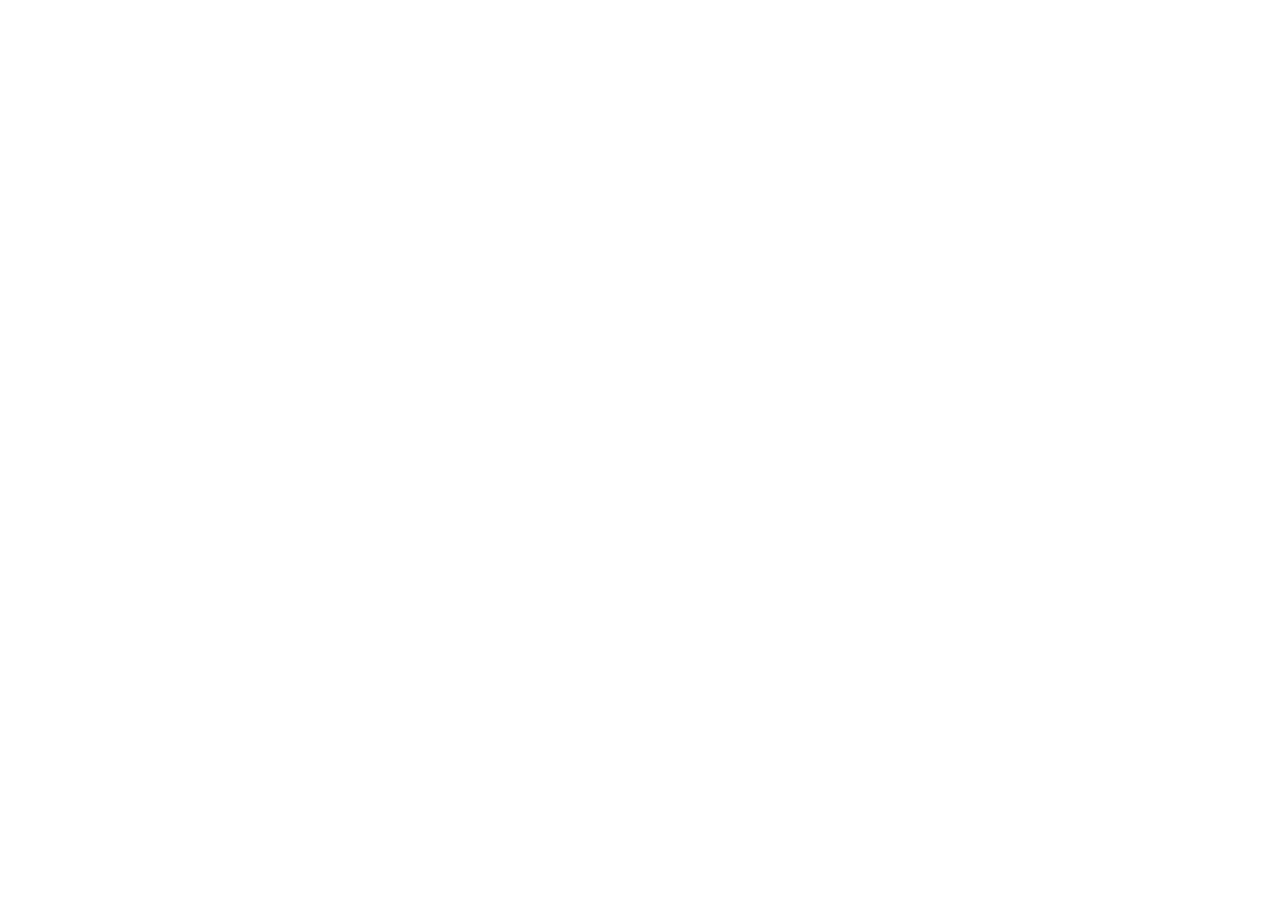
==== src/public/index.html @ 86836675 "Manutenção para o vercel" ====
<!DOCTYPE html>
<html lang="pt-br">
<head>
    <meta charset="UTF-8">
    <meta name="viewport" content="width=device-width, initial-scale=1.0">
    <title>Timothy Berners-Lee</title>
    <link rel="stylesheet" href="public/styles/style.css">
</head>
<body>
    
    <script src="public/scripts/main.js"></script>
</body>
</html>
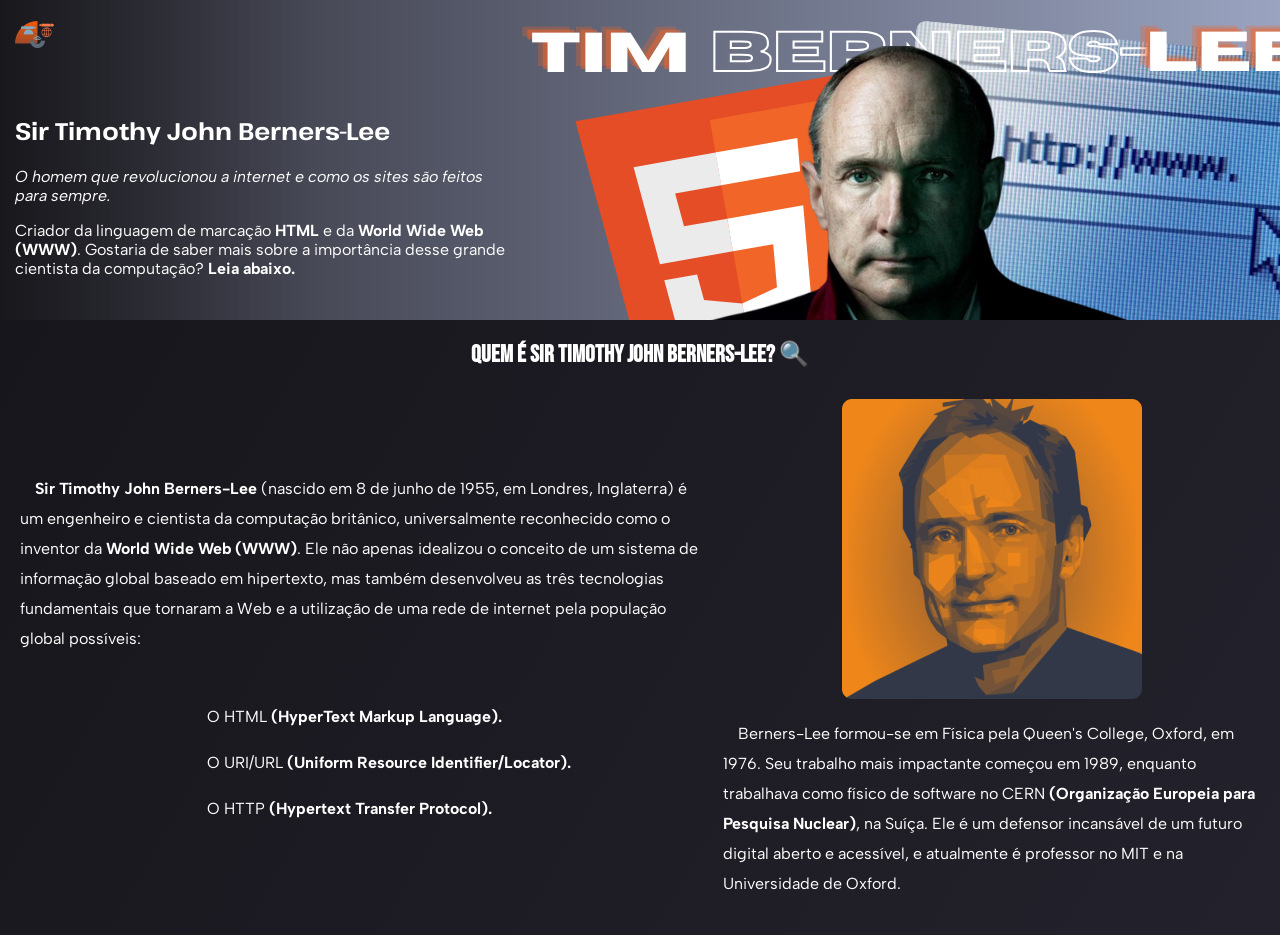
==== commit f8d1363a: "Atualização e estrutura pronta" ====
--- a/src/public/index.html
+++ b/src/public/index.html
@@ -1,13 +1,93 @@
 <!DOCTYPE html>
 <html lang="pt-br">
+
 <head>
     <meta charset="UTF-8">
     <meta name="viewport" content="width=device-width, initial-scale=1.0">
     <title>Timothy Berners-Lee</title>
-    <link rel="stylesheet" href="public/styles/style.css">
+    <link rel="stylesheet" href="./styles/reset.css">
+    <link rel="stylesheet" href="./styles/style.css">
+
+    <link rel="preconnect" href="https://fonts.googleapis.com">
+    <link rel="preconnect" href="https://fonts.gstatic.com" crossorigin>
+    <link
+        href="https://fonts.googleapis.com/css2?family=Albert+Sans:ital,wght@0,100..900;1,100..900&family=Bebas+Neue&family=Pathway+Extreme:ital,opsz,wght@0,8..144,100..900;1,8..144,100..900&display=swap"
+        rel="stylesheet">
 </head>
+
 <body>
-    
-    <script src="public/scripts/main.js"></script>
+    <header>
+        <div id="contain_logo">
+            <picture>
+                <abbr title="BiografandoNet"><img src="images/icons/logo_biografia.png"
+                        alt="logo_biografandoNet"></abbr>
+            </picture>
+        </div>
+        <aside>
+            <h1>Sir Timothy John Berners-Lee</h1>
+            <p>
+                <em>O homem que revolucionou a internet e como os sites são feitos para sempre.</em>
+            </p>
+            <p>
+                Criador da linguagem de marcação <strong>HTML</strong> e da <strong>World Wide Web (WWW)</strong>.
+                Gostaria de saber mais sobre a importância desse grande cientista da computação? <strong>Leia
+                    abaixo.</strong>
+            </p>
+        </aside>
+    </header>
+    <main>
+        <aside id="info_tim">
+            <h1>Quem é sir timothy john berners-lee? 🔍</h1>
+            <div>
+                <div>
+                    <p>
+                        <strong>Sir Timothy John Berners-Lee</strong> (nascido em 8 de junho de 1955, em Londres, Inglaterra) é um engenheiro e
+                        cientista da computação britânico, universalmente reconhecido como o inventor da <strong>World Wide Web (WWW)</strong>.
+                        Ele não apenas idealizou o conceito de um sistema de informação global baseado em hipertexto, mas também
+                        desenvolveu as três tecnologias fundamentais que tornaram a Web e a utilização de uma rede de internet
+                        pela população global possíveis:
+                    </p>
+                    <ul>
+                        <li><p>O HTML <strong>(HyperText Markup Language).</strong></p></li>
+                        <li><p>O URI/URL <strong>(Uniform Resource Identifier/Locator).</strong></p></li>
+                        <li><p>O HTTP <strong>(Hypertext Transfer Protocol).</strong></p></li>
+                    </ul>
+                </div>
+                <div>
+                    <picture>
+                        <abbr title="Foto de Timothy"><img src="./images/conteudo/imageTimothy.png" alt="Tim_Image"></abbr>
+                    </picture>
+                    <p>Berners-Lee formou-se em Física pela Queen's College, Oxford, em 1976. Seu trabalho mais impactante começou em 1989, enquanto trabalhava como físico de software no CERN <strong>(Organização Europeia para Pesquisa Nuclear)</strong>, na Suíça. Ele é um defensor incansável de um futuro digital aberto e acessível, e atualmente é professor no MIT e na Universidade de Oxford.</p>
+                </div>
+            </div>
+        </aside>
+
+        <aside>
+
+        </aside>
+        <aside>
+
+        </aside>
+        <aside>
+
+        </aside>
+        <aside>
+
+        </aside>
+        <aside>
+
+        </aside>
+        <aside>
+
+        </aside>
+        <aside>
+
+        </aside>
+    </main>
+    <footer>
+
+    </footer>
+    <script type="module" src="./scripts/main.js"></script>
 </body>
+
 </html>
--- a/src/public/styles/style.css
+++ b/src/public/styles/style.css
@@ -0,0 +1,99 @@
+@charset "UTF-8";
+
+:root{
+    --cor1:#17161C;
+    --cor2:#23222C;
+    --cor3:#715A5A;
+    --cor4:#D3DAD9;
+}
+
+body{
+    margin: 0px;
+    background-color: #C6D1E2;
+}
+
+p{
+    font-family: 'Albert Sans';
+}
+
+main aside h1{
+    font-family: 'Bebas neue';
+}
+
+header{
+    background-image: url("/src/public/images/background/Timothy_site_banner.png");
+    background-repeat: no-repeat;
+    background-size: cover;
+    background-clip: content-box;
+    background-color: rgb(30, 31, 34);
+    height:320px;
+    width:100%;
+    box-shadow: 5px 5px 18px rgba(0, 0, 0, 0.199);
+}
+
+div#contain_logo{
+    display: flex;
+    align-items: center;
+    justify-content: start;
+}
+
+div#contain_logo picture img{
+    width:25%;
+}
+
+header aside{
+    padding:15px;
+}
+
+header aside h1{
+    color:white;
+    font-family:'Pathway Extreme';
+}
+
+header aside p{
+    color:white;
+    width:500px;
+}
+
+main{
+    margin: 0;
+}
+
+main aside#info_tim{
+    width:100%;
+    background-color: #2f303d;
+    background-image: linear-gradient(120deg, var(--cor1), var(--cor2));
+}
+
+main aside#info_tim div{
+    display:flex;
+    align-items: center;
+    justify-content: space-between;
+    flex-direction: row;
+    padding: 10px;
+}
+
+main aside#info_tim div div{
+    display:flex;
+    flex-direction: column;
+    padding: 10px;
+}
+
+main aside#info_tim h1{
+    margin:0;
+    color:white;
+    text-align: center;
+    padding:10px;
+    padding-top: 20px;
+}
+
+main aside#info_tim p{
+    color:white;
+    line-height: 30px;
+    text-indent:15px;
+}
+
+main aside#info_tim div div ul{
+    list-style: none;
+    text-align: start;
+}
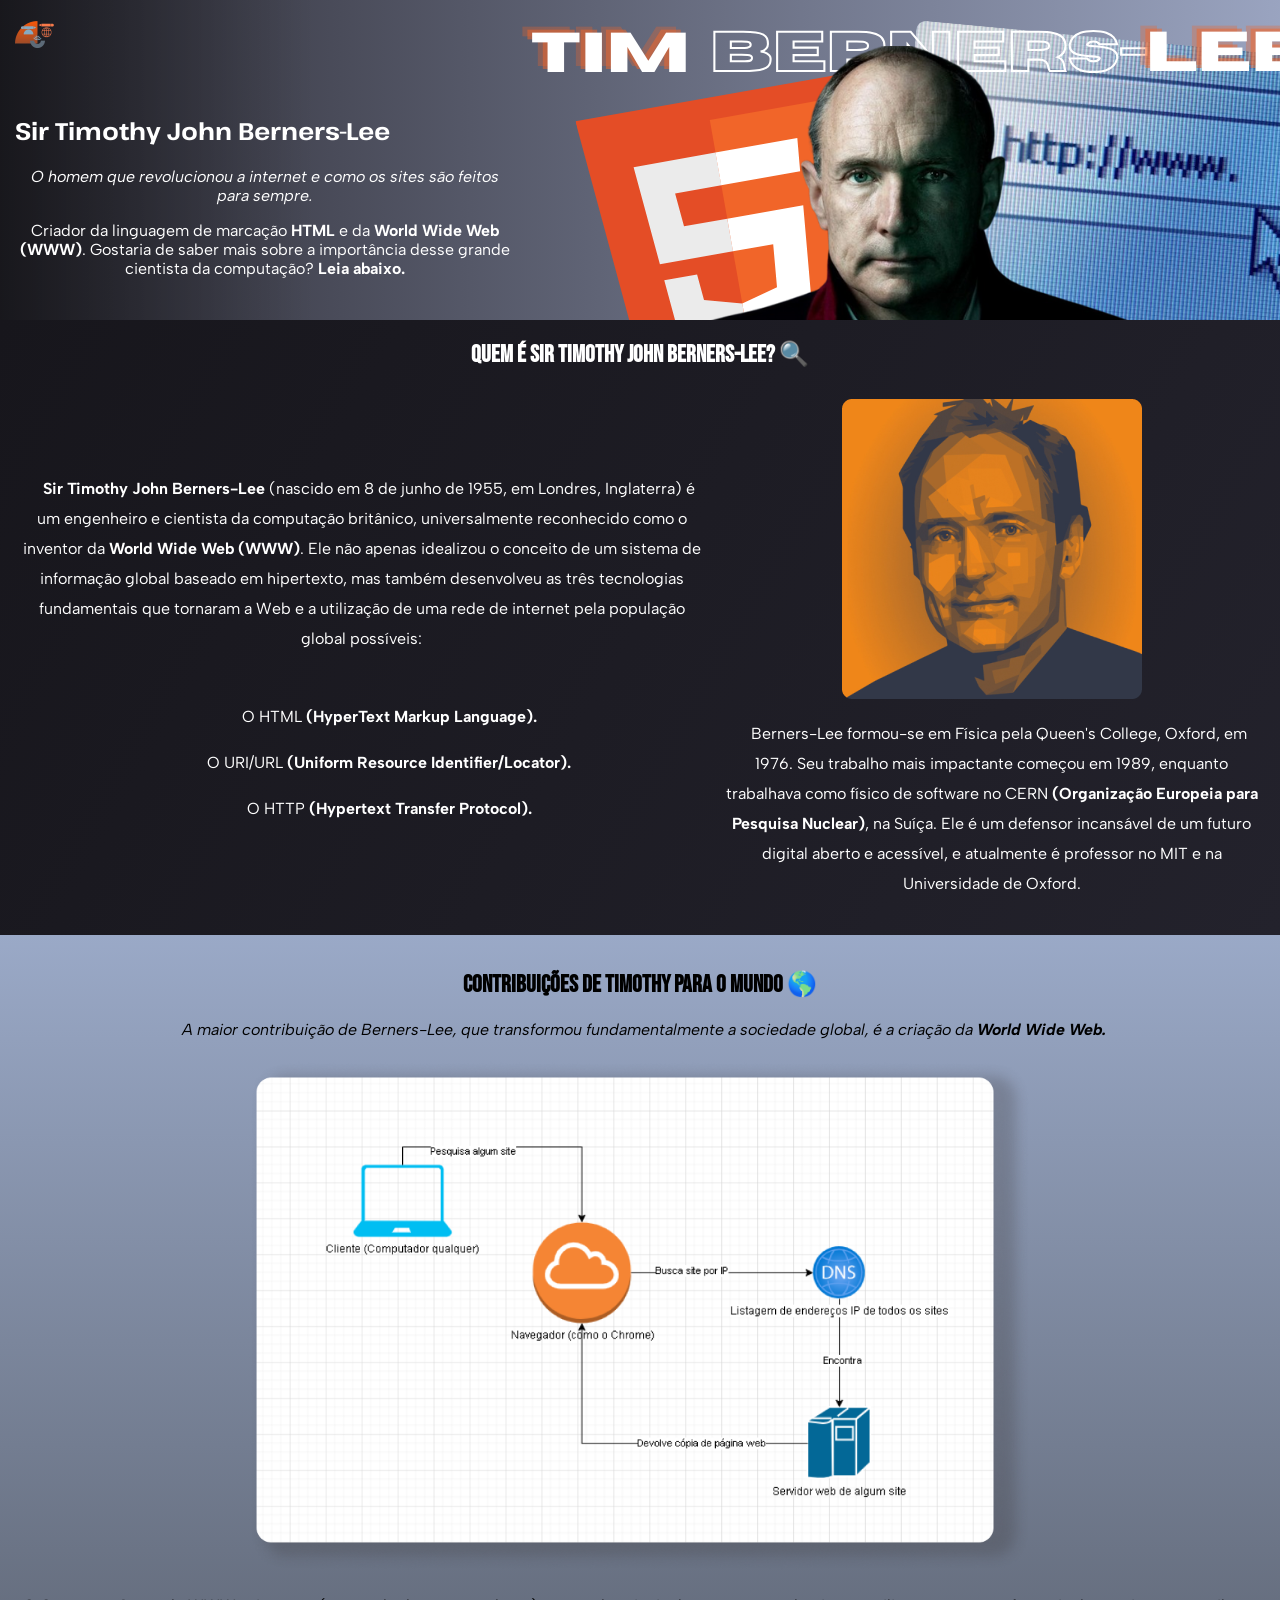
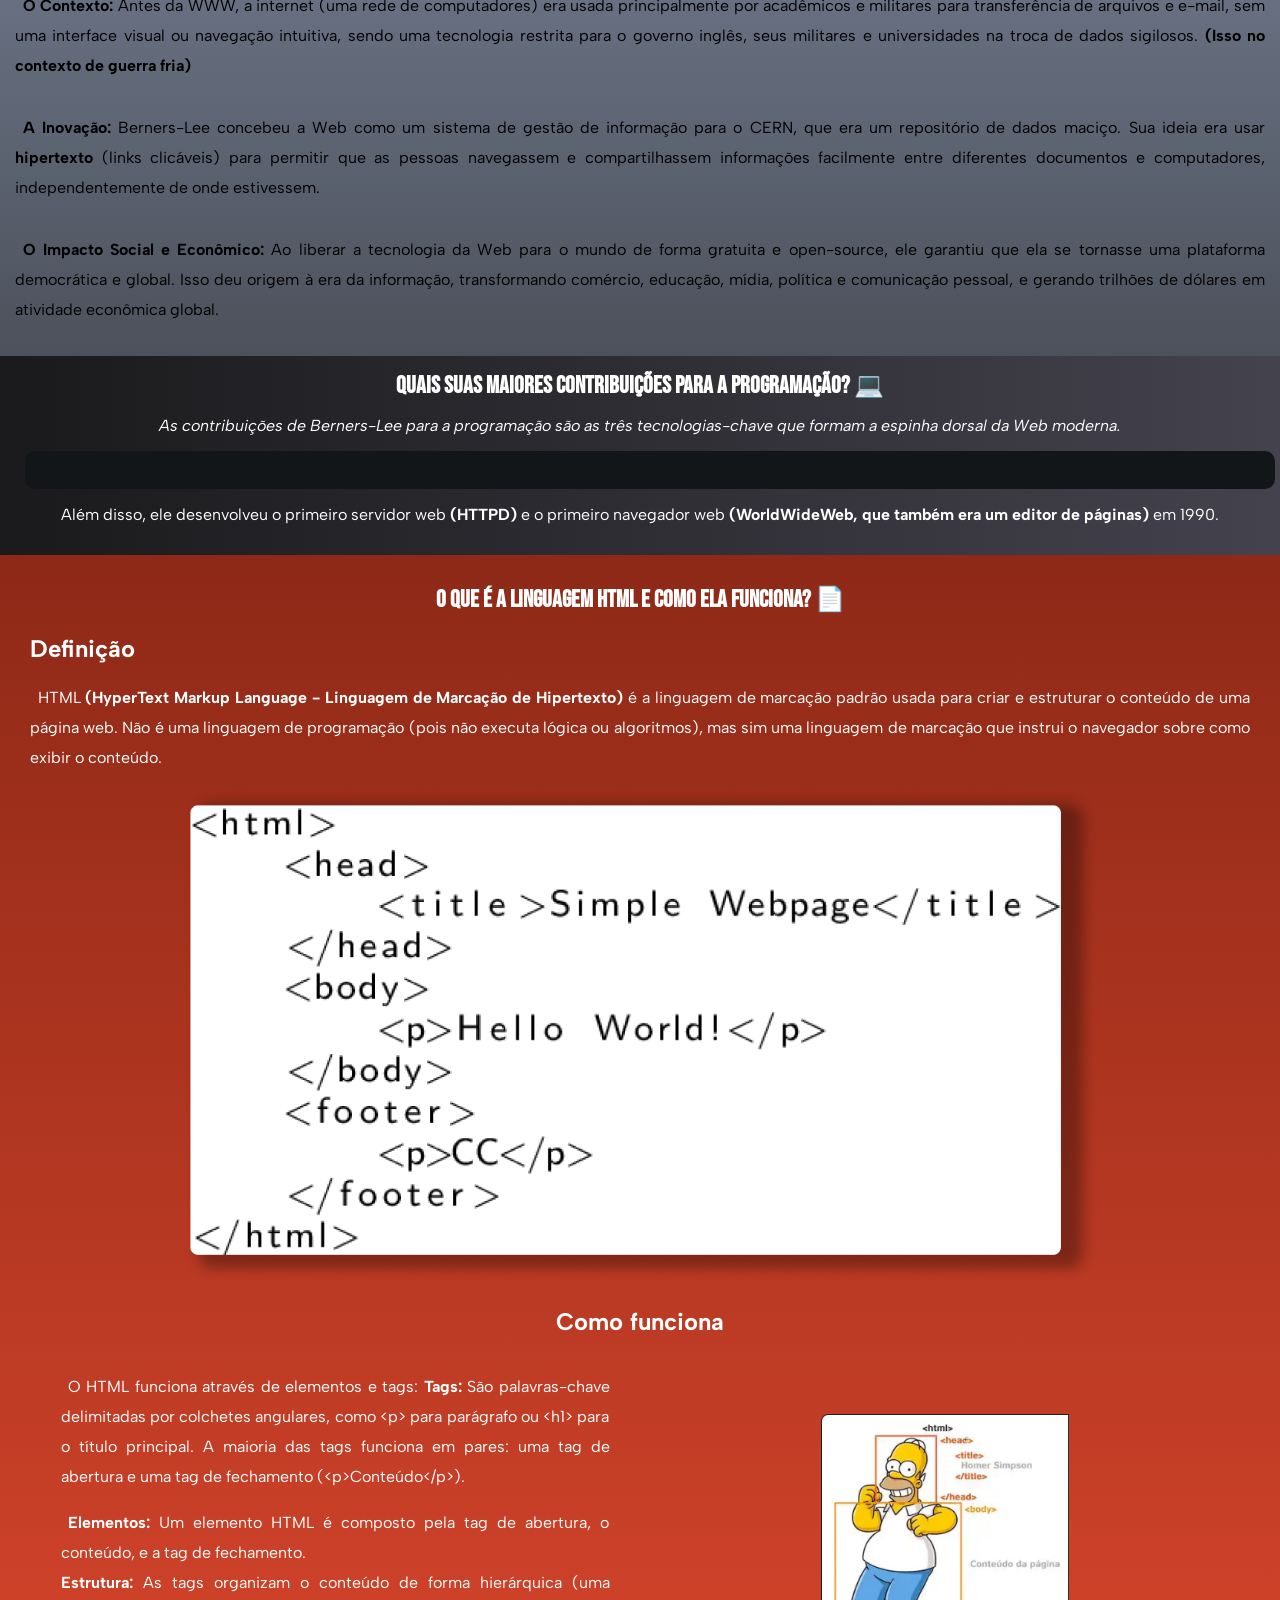
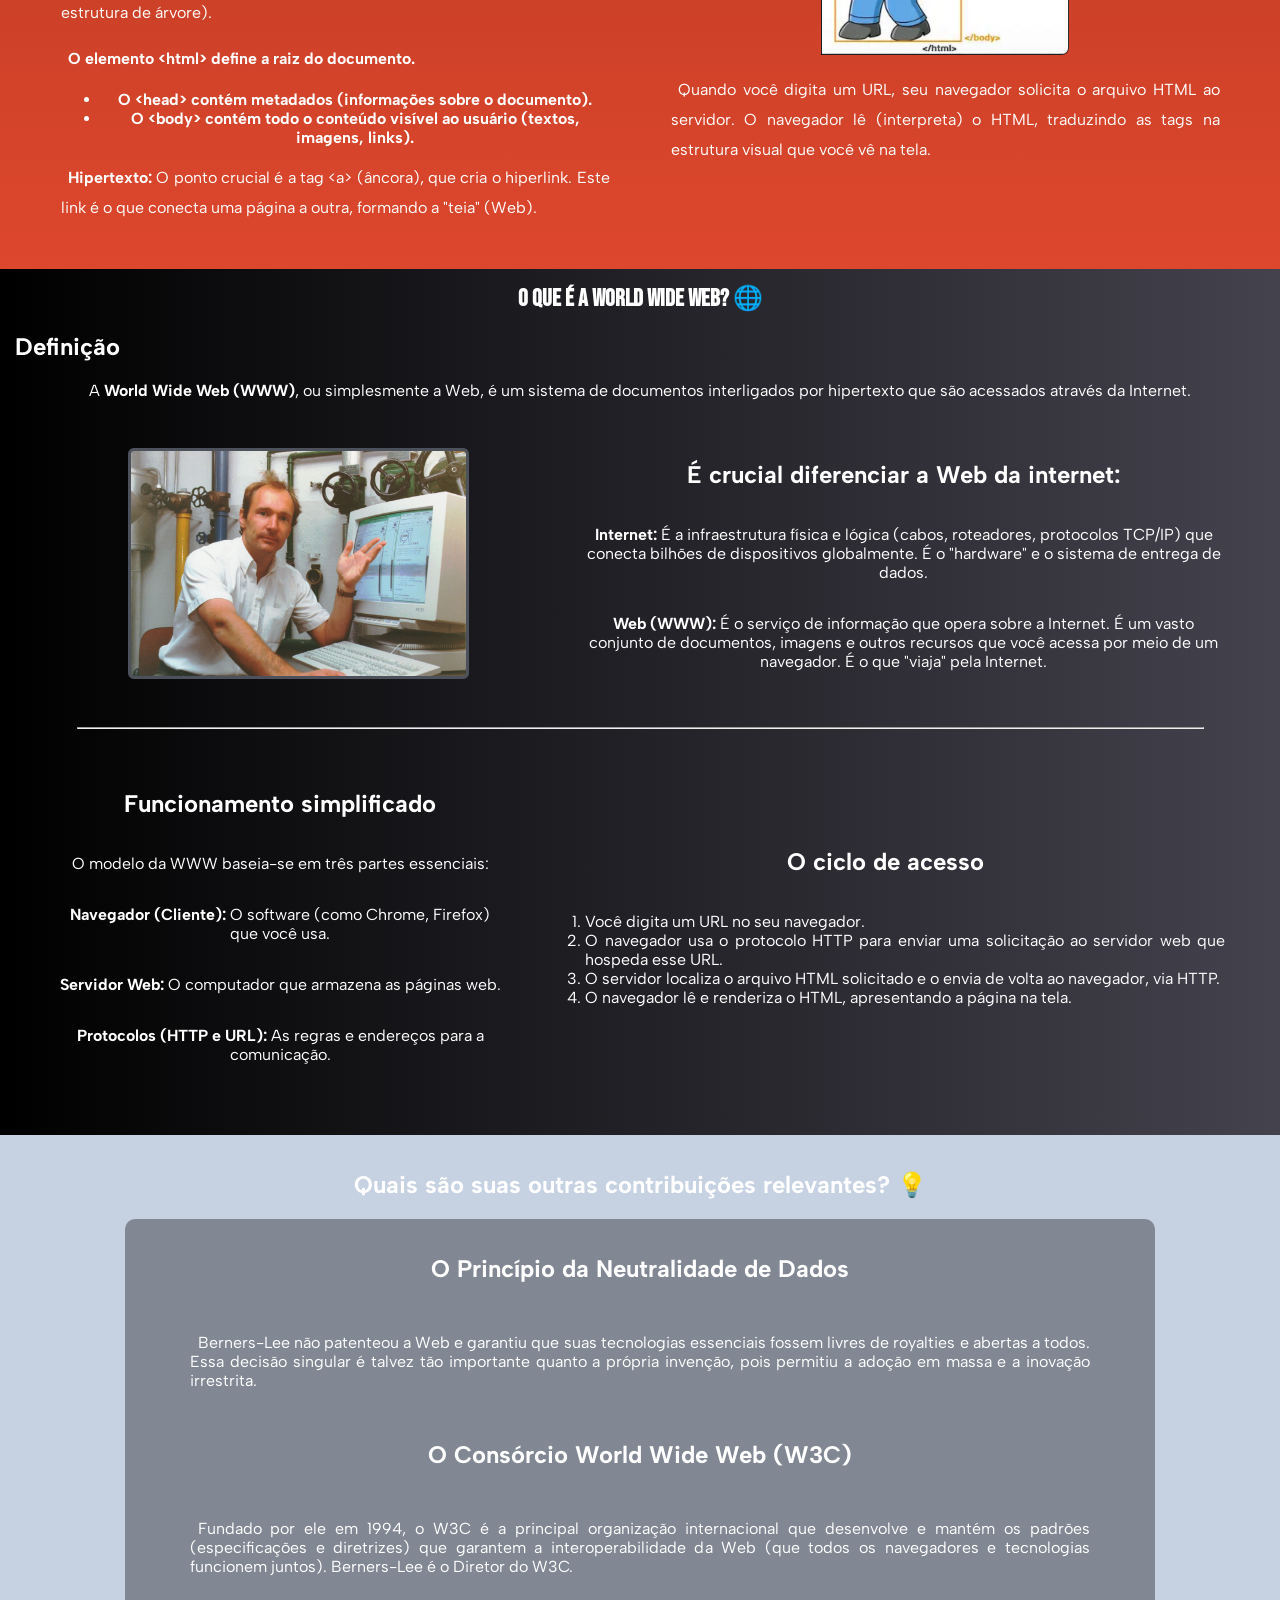
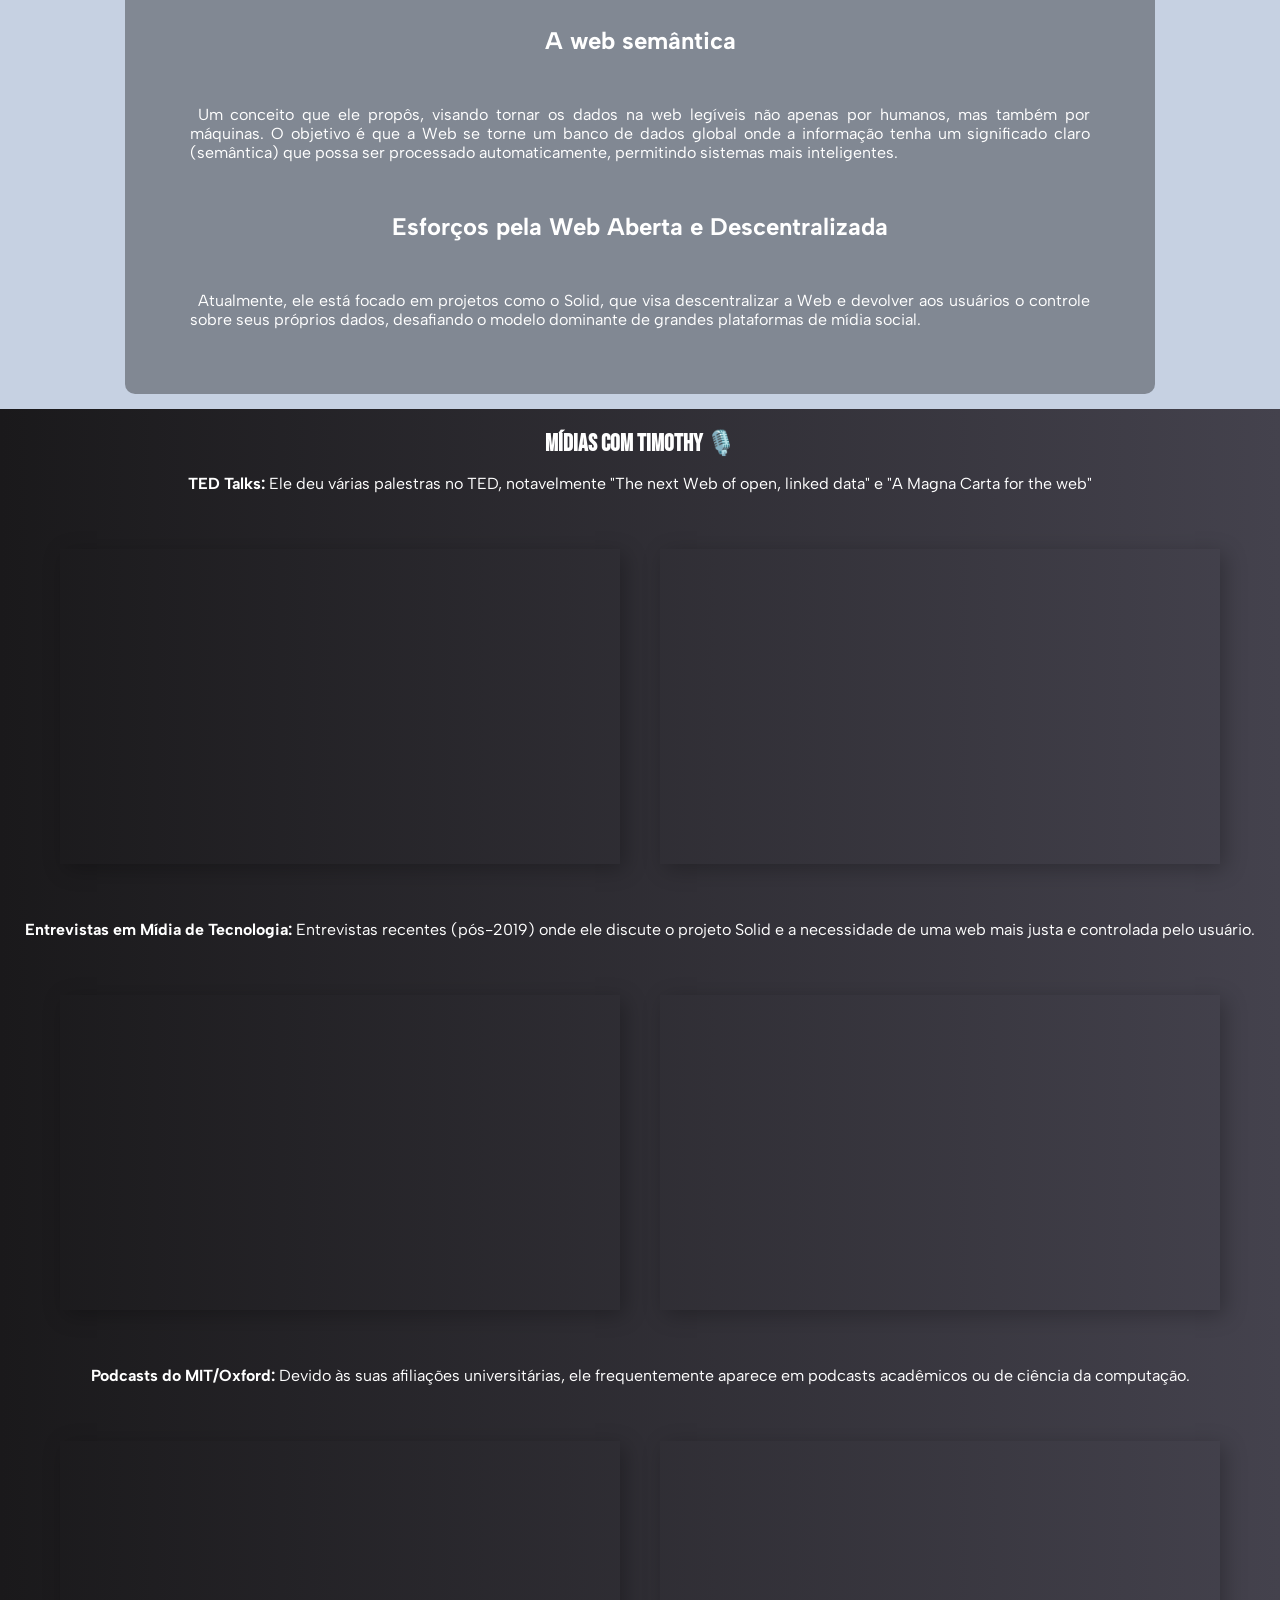
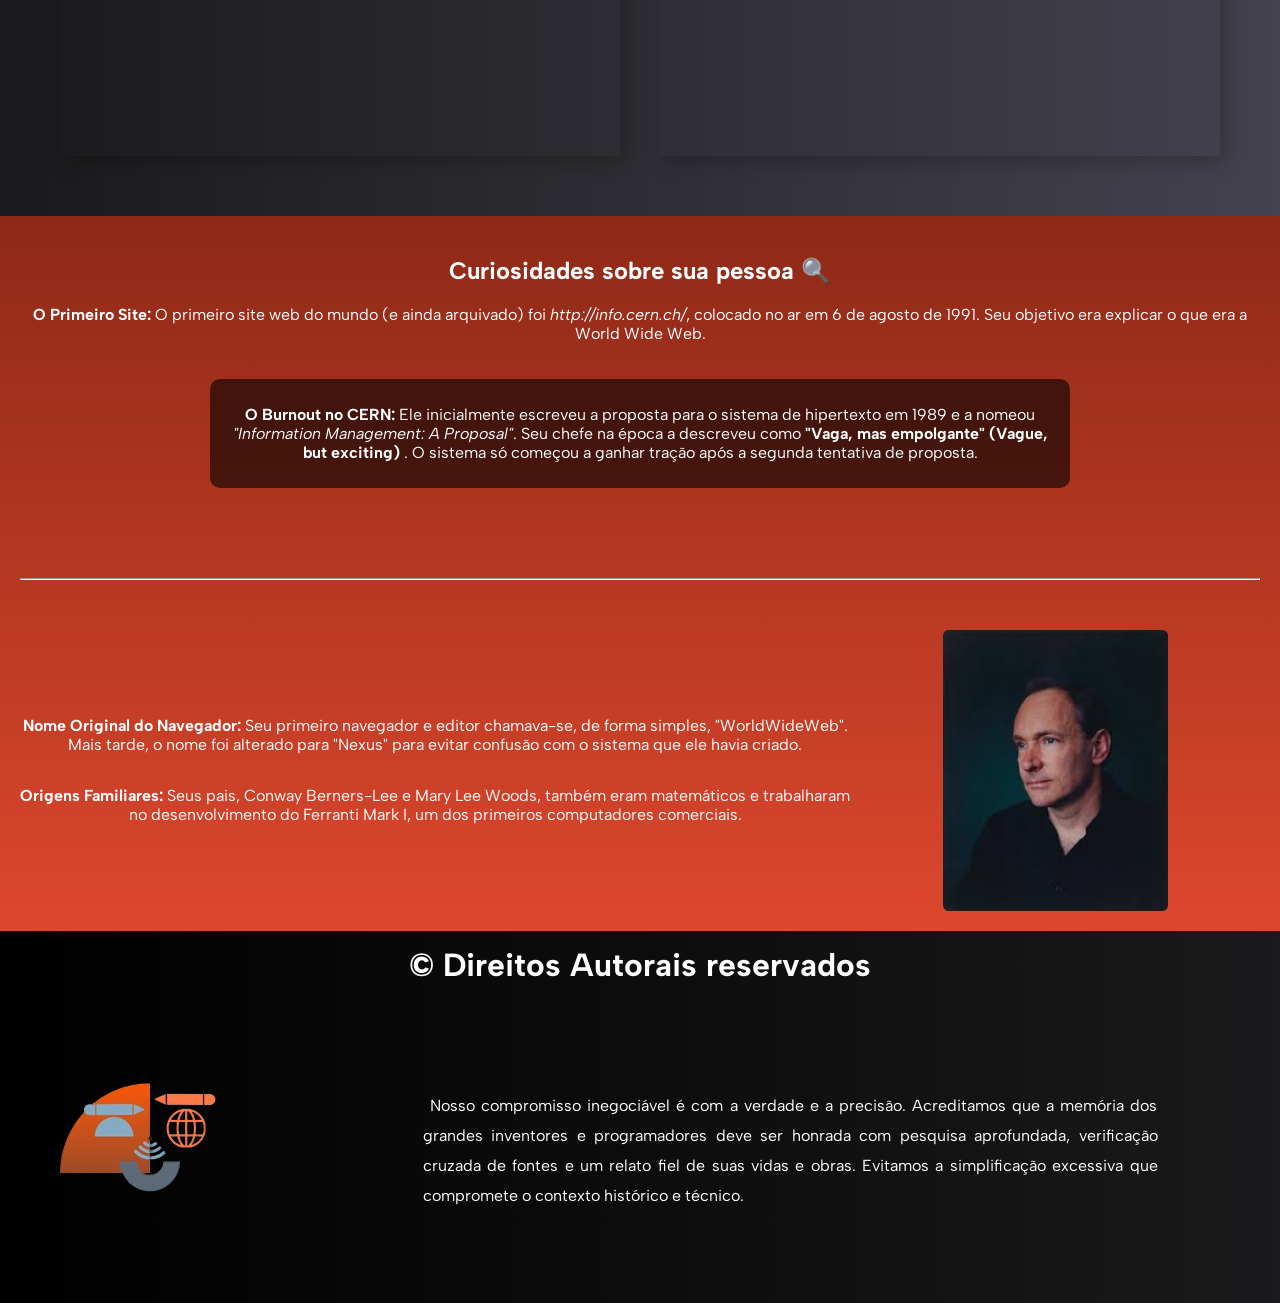
==== commit 9a053af2: "Seções finalizadas e responsividade adicionada" ====
--- a/src/public/index.html
+++ b/src/public/index.html
@@ -41,51 +41,436 @@
             <div>
                 <div>
                     <p>
-                        <strong>Sir Timothy John Berners-Lee</strong> (nascido em 8 de junho de 1955, em Londres, Inglaterra) é um engenheiro e
-                        cientista da computação britânico, universalmente reconhecido como o inventor da <strong>World Wide Web (WWW)</strong>.
-                        Ele não apenas idealizou o conceito de um sistema de informação global baseado em hipertexto, mas também
-                        desenvolveu as três tecnologias fundamentais que tornaram a Web e a utilização de uma rede de internet
+                        <strong>Sir Timothy John Berners-Lee</strong> (nascido em 8 de junho de 1955, em Londres,
+                        Inglaterra) é um engenheiro e
+                        cientista da computação britânico, universalmente reconhecido como o inventor da <strong>World
+                            Wide Web (WWW)</strong>.
+                        Ele não apenas idealizou o conceito de um sistema de informação global baseado em hipertexto,
+                        mas também
+                        desenvolveu as três tecnologias fundamentais que tornaram a Web e a utilização de uma rede de
+                        internet
                         pela população global possíveis:
                     </p>
                     <ul>
-                        <li><p>O HTML <strong>(HyperText Markup Language).</strong></p></li>
-                        <li><p>O URI/URL <strong>(Uniform Resource Identifier/Locator).</strong></p></li>
-                        <li><p>O HTTP <strong>(Hypertext Transfer Protocol).</strong></p></li>
+                        <li>
+                            <p>O HTML <strong>(HyperText Markup Language).</strong></p>
+                        </li>
+                        <li>
+                            <p>O URI/URL <strong>(Uniform Resource Identifier/Locator).</strong></p>
+                        </li>
+                        <li>
+                            <p>O HTTP <strong>(Hypertext Transfer Protocol).</strong></p>
+                        </li>
                     </ul>
                 </div>
                 <div>
                     <picture>
-                        <abbr title="Foto de Timothy"><img src="./images/conteudo/imageTimothy.png" alt="Tim_Image"></abbr>
+                        <abbr title="Foto de Timothy"><img src="./images/conteudo/imageTimothy.png"
+                                alt="Tim_Image"></abbr>
                     </picture>
-                    <p>Berners-Lee formou-se em Física pela Queen's College, Oxford, em 1976. Seu trabalho mais impactante começou em 1989, enquanto trabalhava como físico de software no CERN <strong>(Organização Europeia para Pesquisa Nuclear)</strong>, na Suíça. Ele é um defensor incansável de um futuro digital aberto e acessível, e atualmente é professor no MIT e na Universidade de Oxford.</p>
-                </div>
-            </div>
-        </aside>
-
-        <aside>
-
-        </aside>
-        <aside>
-
-        </aside>
-        <aside>
-
-        </aside>
-        <aside>
-
-        </aside>
-        <aside>
-
-        </aside>
-        <aside>
-
-        </aside>
-        <aside>
-
+                    <p>Berners-Lee formou-se em Física pela Queen's College, Oxford, em 1976. Seu trabalho mais
+                        impactante começou em 1989, enquanto trabalhava como físico de software no CERN
+                        <strong>(Organização Europeia para Pesquisa Nuclear)</strong>, na Suíça. Ele é um defensor
+                        incansável de um futuro digital aberto e acessível, e atualmente é professor no MIT e na
+                        Universidade de Oxford.
+                    </p>
+                </div>
+            </div>
+            <!--<div id="redes_tim">
+                <div>
+                    <picture>
+                        <abbr title="Instagram de Timothy"><a target="_blank" href="https://www.instagram.com/tim.berners_lee/"><img
+                                    src="./images/icons/instagram.png" alt="instagram"></a></abbr>
+                    </picture>
+                    <picture>
+                        <abbr title="Twitter de Timothy"><a target="_blank" href="https://x.com/timberners_lee"><img
+                                    src="./images/icons/twitter.png" alt="twitter"></a></abbr>
+                    </picture>
+                    <picture>
+                        <abbr title="Linkedin"><a target="_blank" href="https://in.linkedin.com/in/tim-berners-lee-3b9777308"><img
+                                    src="./images/icons/linkedin.png" alt="linkedin"></a></abbr>
+                    </picture>
+                </div>-->
+            </div>
+        </aside>
+
+        <aside id="contribuicoes_tim">
+            <h1>Contribuições de Timothy para o mundo 🌎</h1>
+
+            <em>
+                <p>A maior contribuição de Berners-Lee, que transformou fundamentalmente a sociedade global, é a criação
+                    da <strong>World Wide Web.</strong></p>
+            </em>
+
+            <picture>
+                <img src="./images/conteudo/httpProtocol.png" alt="protocolo https">
+            </picture>
+
+            <p>
+                <strong>O Contexto:</strong> Antes da WWW, a internet (uma rede de computadores) era usada
+                principalmente por acadêmicos
+                e militares para transferência de arquivos e e-mail, sem uma interface visual ou navegação intuitiva,
+                sendo uma tecnologia restrita para o governo inglês, seus militares e universidades na troca de dados
+                sigilosos. <strong>(Isso no contexto de guerra fria)</strong>
+            </p>
+
+            <p> <strong>A Inovação:</strong> Berners-Lee concebeu a Web como um sistema de gestão de informação para o
+                CERN, que era um
+                repositório de dados maciço. Sua ideia era usar <strong>hipertexto </strong>(links clicáveis) para
+                permitir que as
+                pessoas navegassem e compartilhassem informações facilmente entre diferentes documentos e computadores,
+                independentemente de onde estivessem.</p>
+
+            <p>
+                <strong>O Impacto Social e Econômico:</strong> Ao liberar a tecnologia da Web para o mundo de forma
+                gratuita e
+                open-source, ele garantiu que ela se tornasse uma plataforma democrática e global. Isso deu origem à era
+                da informação, transformando comércio, educação, mídia, política e comunicação pessoal, e gerando
+                trilhões de dólares em atividade econômica global.
+            </p>
+        </aside>
+
+        <aside id="contribuicoes_mundo">
+            <h1>Quais suas Maiores Contribuições para a Programação? 💻</h1>
+            <em>
+                <p>As contribuições de Berners-Lee para a programação são as três tecnologias-chave que formam a espinha
+                    dorsal da Web moderna.</p>
+            </em>
+
+            <table>
+                <thead>
+                    <th>
+
+                    </th>
+                    <th>
+
+                    </th>
+                    <th>
+
+                    </th>
+                </thead>
+                <tbody>
+                    <tr>
+                        <td>
+
+                        </td>
+                        <td>
+
+                        </td>
+                        <td>
+
+                        </td>
+                    </tr>
+                    <tr>
+                        <td>
+
+                        </td>
+                        <td>
+
+                        </td>
+                        <td>
+
+                        </td>
+                    </tr>
+                    <tr>
+                        <td>
+
+                        </td>
+                        <td>
+
+                        </td>
+                        <td>
+
+                        </td>
+                    </tr>
+                </tbody>
+            </table>
+
+            <p>Além disso, ele desenvolveu o primeiro servidor web <strong>(HTTPD)</strong> e o primeiro navegador web
+                <strong>(WorldWideWeb, que também era um editor de páginas)</strong> em 1990.
+            </p>
+        </aside>
+
+        <aside id="html_funcionamento">
+            <h1>O que é a Linguagem HTML e como ela Funciona? 📄</h1>
+            <div>
+                <h2><strong>Definição</strong></h2>
+                <p>HTML <strong>(HyperText Markup Language - Linguagem de Marcação de Hipertexto)</strong> é a linguagem
+                    de marcação padrão usada para criar e estruturar o conteúdo de uma página web. Não é uma linguagem
+                    de programação (pois não executa lógica ou algoritmos), mas sim uma linguagem de marcação que
+                    instrui o navegador sobre como exibir o conteúdo.</p>
+
+                <picture><img id="htmlex" src="./images/conteudo/htmlexample.png" alt="exemplo de html"></picture>
+            </div>
+            <strong>
+                <h2 id="titulo_comofunciona">Como funciona</h2>
+            </strong>
+            <div id="como_funciona">
+                <div>
+                    <p>
+                        O HTML funciona através de elementos e tags:
+                        <strong>Tags:</strong> São palavras-chave delimitadas por colchetes angulares, como &lt;p&gt;
+                        para parágrafo ou
+                        &lt;h1&gt; para o título principal. A maioria das tags funciona em pares: uma tag de abertura e
+                        uma tag de fechamento (&lt;p&gt;Conteúdo&lt;/p&gt;).
+                    </p>
+                    <p>
+
+                        <strong>Elementos:</strong> Um elemento HTML é composto pela tag de abertura, o conteúdo, e a
+                        tag de fechamento.<br>
+                        <strong>Estrutura:</strong> As tags organizam o conteúdo de forma hierárquica (uma estrutura de
+                        árvore).
+                    </p>
+                    <strong>
+                        <p>O elemento &lt;html&gt; define a raiz do documento.</p>
+                    </strong>
+                    <ul>
+                        <li><strong>O &lt;head&gt; contém metadados (informações sobre o documento).</strong></li>
+                        <li><strong>O &lt;body&gt; contém todo o conteúdo visível ao usuário (textos, imagens,
+                                links).</strong></li>
+                    </ul>
+                    <p>
+                        <strong>Hipertexto: </strong>O ponto crucial é a tag &lt;a&gt; (âncora), que cria o hiperlink.
+                        Este link é o que conecta uma página a outra, formando a "teia" (Web).
+                    </p>
+                </div>
+
+                <div>
+                    <img id="homerSimpsonimg" src="./images/conteudo/homersimpson.png" alt="Homer Simpson como exemplo">
+                    <p>
+                        Quando você digita um URL, seu navegador solicita o arquivo HTML ao servidor. O navegador lê
+                        (interpreta) o HTML, traduzindo as tags na estrutura visual que você vê na tela.
+                    </p>
+                </div>
+            </div>
+        </aside>
+
+        <aside id="www_funcionamento">
+            <h1>O que é a world wide web? 🌐</h1>
+            <strong>
+                <h2>Definição</h2>
+            </strong>
+            <p>A <strong>World Wide Web (WWW)</strong>, ou simplesmente a Web, é um sistema de documentos interligados
+                por hipertexto que são acessados através da Internet.</p>
+            <div>
+                <div>
+                    <img src="./images/conteudo/timothywww.png" alt="timothywww">
+                </div>
+                <div>
+                    <strong>
+                        <h2>
+                            É crucial diferenciar a Web da internet:
+                        </h2>
+                    </strong>
+                    <p>
+                        <strong>Internet:</strong> É a infraestrutura física e lógica (cabos, roteadores, protocolos
+                        TCP/IP) que conecta bilhões de dispositivos globalmente. É o "hardware" e o sistema de entrega
+                        de dados.
+                    </p>
+                    <p>
+                        <strong>Web (WWW):</strong> É o serviço de informação que opera sobre a Internet. É um vasto
+                        conjunto de documentos, imagens e outros recursos que você acessa por meio de um navegador. É o
+                        que "viaja" pela Internet.
+                    </p>
+                </div>
+            </div>
+            <hr>
+            <div>
+                <div>
+                    <strong>
+                        <h2>
+                            Funcionamento simplificado
+                        </h2>
+                    </strong>
+                    <p>
+                        O modelo da WWW baseia-se em três partes essenciais:
+                    </p>
+                    <p>
+                        <strong>Navegador (Cliente):</strong> O software (como Chrome, Firefox) que você usa.
+                    </p>
+                    <p>
+                        <strong>Servidor Web:</strong> O computador que armazena as páginas web.
+                    </p>
+                    <p>
+                        <strong>Protocolos (HTTP e URL):</strong> As regras e endereços para a comunicação.
+                    </p>
+                </div>
+                <div>
+                    <strong>
+                        <h2>
+                            O ciclo de acesso
+                        </h2>
+                    </strong>
+                    <ul>
+                        <li>
+                            Você digita um URL no seu navegador.
+                        </li>
+                        <li>
+                            O navegador usa o protocolo HTTP para enviar uma solicitação ao servidor web que hospeda
+                            esse URL.
+                        </li>
+                        <li>
+                            O servidor localiza o arquivo HTML solicitado e o envia de volta ao navegador, via HTTP.
+                        </li>
+                        <li>
+                            O navegador lê e renderiza o HTML, apresentando a página na tela.
+                        </li>
+                    </ul>
+                </div>
+            </div>
+        </aside>
+
+        <aside id="outras_contribuicoes">
+            <h2>
+                Quais são suas outras contribuições relevantes? 💡
+            </h2>
+            <div>
+                <h2>
+                    O Princípio da Neutralidade de Dados
+                </h2>
+                <p>
+                    Berners-Lee não patenteou a Web e garantiu que suas tecnologias essenciais fossem livres de
+                    royalties e abertas a todos. Essa decisão singular é talvez tão importante quanto a própria
+                    invenção, pois permitiu a adoção em massa e a inovação irrestrita.
+                </p>
+
+                <h2>
+                    O Consórcio World Wide Web (W3C)
+                </h2>
+                <p>
+                    Fundado por ele em 1994, o W3C é a principal organização internacional que desenvolve e mantém os
+                    padrões (especificações e diretrizes) que garantem a interoperabilidade da Web (que todos os
+                    navegadores e tecnologias funcionem juntos). Berners-Lee é o Diretor do W3C.
+                </p>
+
+                <h2>
+                    A web semântica
+                </h2>
+                <p>
+                    Um conceito que ele propôs, visando tornar os dados na web legíveis não apenas por humanos, mas
+                    também por máquinas. O objetivo é que a Web se torne um banco de dados global onde a informação
+                    tenha um significado claro (semântica) que possa ser processado automaticamente, permitindo sistemas
+                    mais inteligentes.
+                </p>
+
+                <h2>
+                    Esforços pela Web Aberta e Descentralizada
+                </h2>
+                <p>
+                    Atualmente, ele está focado em projetos como o Solid, que visa descentralizar a Web e devolver aos
+                    usuários o controle sobre seus próprios dados, desafiando o modelo dominante de grandes plataformas
+                    de mídia social.
+                </p>
+            </div>
+        </aside>
+
+        <aside id="midias_timothy">
+            <h1>mídias com timothy 🎙️</h1>
+            <p><strong>TED Talks:</strong> Ele deu várias palestras no TED, notavelmente "The next Web of open, linked
+                data" e "A Magna Carta for the web"</p>
+
+            <div>
+                <iframe width="560" height="315" src="https://www.youtube.com/embed/OM6XIICm_qo?si=cMnfmhSdEfVeVuAE"
+                    title="YouTube video player" frameborder="0"
+                    allow="accelerometer; autoplay; clipboard-write; encrypted-media; gyroscope; picture-in-picture; web-share"
+                    referrerpolicy="strict-origin-when-cross-origin" allowfullscreen>
+                </iframe>
+
+                <iframe width="560" height="315" src="https://www.youtube.com/embed/rCplocVemjo?si=jy98SfU904NCO62_"
+                    title="YouTube video player" frameborder="0"
+                    allow="accelerometer; autoplay; clipboard-write; encrypted-media; gyroscope; picture-in-picture; web-share"
+                    referrerpolicy="strict-origin-when-cross-origin" allowfullscreen></iframe>
+            </div>
+
+            <p>
+                <strong>Entrevistas em Mídia de Tecnologia:</strong> Entrevistas recentes (pós-2019) onde ele discute o
+                projeto Solid e a necessidade de uma web mais justa e controlada pelo usuário.
+            </p>
+
+            <div>
+                <iframe width="560" height="315" src="https://www.youtube.com/embed/3dWBeOoLZ38?si=OStyCWC-MvsCsNfL"
+                    title="YouTube video player" frameborder="0"
+                    allow="accelerometer; autoplay; clipboard-write; encrypted-media; gyroscope; picture-in-picture; web-share"
+                    referrerpolicy="strict-origin-when-cross-origin" allowfullscreen>
+                </iframe>
+
+                <iframe width="560" height="315" src="https://www.youtube.com/embed/PWTF32kaa9M?si=bRjYGR-yIIzuKedp"
+                    title="YouTube video player" frameborder="0"
+                    allow="accelerometer; autoplay; clipboard-write; encrypted-media; gyroscope; picture-in-picture; web-share"
+                    referrerpolicy="strict-origin-when-cross-origin" allowfullscreen></iframe>
+            </div>
+
+            <p>
+                <strong>Podcasts do MIT/Oxford:</strong> Devido às suas afiliações universitárias, ele frequentemente
+                aparece em podcasts acadêmicos ou de ciência da computação.
+            </p>
+
+            <div>
+                <iframe width="560" height="315" src="https://www.youtube.com/embed/M1adn0X8NTU?si=jwLXDagkYV1IJply"
+                    title="YouTube video player" frameborder="0"
+                    allow="accelerometer; autoplay; clipboard-write; encrypted-media; gyroscope; picture-in-picture; web-share"
+                    referrerpolicy="strict-origin-when-cross-origin" allowfullscreen></iframe>
+
+                <iframe width="560" height="315" src="https://www.youtube.com/embed/XmCmadumdrw?si=fH3EFJVObK7aTyRM"
+                    title="YouTube video player" frameborder="0"
+                    allow="accelerometer; autoplay; clipboard-write; encrypted-media; gyroscope; picture-in-picture; web-share"
+                    referrerpolicy="strict-origin-when-cross-origin" allowfullscreen></iframe>
+            </div>
+        </aside>
+
+        <aside id="curiosidades">
+            <h2>Curiosidades sobre sua pessoa 🔍</h2>
+
+            <p><strong>O Primeiro Site:</strong> O primeiro site web do mundo (e ainda arquivado) foi
+                <em>http://info.cern.ch/</em>, colocado no ar em 6 de agosto de 1991. Seu objetivo era explicar o que era a World
+                Wide Web.</p>
+
+            <article>
+                <div>
+                    <div>
+                        <p><strong>O Burnout no CERN:</strong> Ele inicialmente escreveu a proposta para o sistema de hipertexto em 1989 e a
+                            nomeou <em>"Information Management: A Proposal"</em>. Seu chefe na época a descreveu como <strong>
+                                "Vaga, mas
+                                empolgante" (Vague, but exciting)
+                            </strong>. O sistema só começou a ganhar tração após a segunda tentativa
+                            de proposta.</p>
+                    </div>
+                </div>
+
+                <hr>
+
+                <aside>
+                    <div>
+                        <p>
+                            <strong>Nome Original do Navegador:</strong> Seu primeiro navegador e editor chamava-se, de forma simples, "WorldWideWeb". Mais tarde, o nome foi alterado para "Nexus" para evitar confusão com o sistema que ele havia criado.
+                        </p>
+
+                        <p>
+                            <strong>Origens Familiares:</strong> Seus pais, Conway Berners-Lee e Mary Lee Woods, também eram matemáticos e trabalharam no desenvolvimento do Ferranti Mark I, um dos primeiros computadores comerciais.
+                        </p>
+                    </div>
+                    <div>
+                        <img src="./images/conteudo/timothyserio.png" alt="timothy sério">
+                    </div>
+                </aside>
+            </article>
         </aside>
     </main>
     <footer>
-
+        <h1>&copy; Direitos Autorais reservados</h1>
+        <div>
+            <picture>
+                <img src="images/icons/logo_biografia.png" alt="logo BiografandoNet">
+            </picture>
+            <div>
+                <p>
+                    Nosso compromisso inegociável é com a verdade e a precisão. Acreditamos que a memória dos grandes
+                    inventores e programadores deve ser honrada com pesquisa aprofundada, verificação cruzada de fontes
+                    e um relato fiel de suas vidas e obras. Evitamos a simplificação excessiva que compromete o contexto
+                    histórico e técnico.
+                </p>
+            </div>
+        </div>
     </footer>
     <script type="module" src="./scripts/main.js"></script>
 </body>
--- a/src/public/styles/style.css
+++ b/src/public/styles/style.css
@@ -1,99 +1,474 @@
 @charset "UTF-8";
 
-:root{
-    --cor1:#17161C;
-    --cor2:#23222C;
-    --cor3:#715A5A;
-    --cor4:#D3DAD9;
-}
-
-body{
+:root {
+    --cor1: #17161C;
+    --cor2: #23222C;
+    --cor3: #715A5A;
+    --cor4: #D3DAD9;
+    --cor5: #9AA9C7;
+    --cor6: #4C515B;
+    --cor7: #1A191B;
+    --cor8: #44424D;
+    --cor9: #DD472D;
+    --cor10: #8E2917;
+    --cor11: #1C1A1A;
+    --cor12: #403838;
+    --cor13: #131619;
+}
+
+body {
     margin: 0px;
     background-color: #C6D1E2;
 }
 
-p{
+p,
+footer p,
+footer h1, h2, ul {
     font-family: 'Albert Sans';
 }
 
-main aside h1{
+main aside h1 {
+    margin: 0;
     font-family: 'Bebas neue';
 }
 
-header{
-    background-image: url("/src/public/images/background/Timothy_site_banner.png");
+header {
+    background-image: url("../images/background/Timothy_site_banner.png");
     background-repeat: no-repeat;
     background-size: cover;
     background-clip: content-box;
     background-color: rgb(30, 31, 34);
-    height:320px;
-    width:100%;
+    height: 320px;
+    width: 100%;
     box-shadow: 5px 5px 18px rgba(0, 0, 0, 0.199);
 }
 
-div#contain_logo{
+div#contain_logo {
     display: flex;
     align-items: center;
     justify-content: start;
 }
 
-div#contain_logo picture img{
-    width:25%;
-}
-
-header aside{
-    padding:15px;
-}
-
-header aside h1{
-    color:white;
-    font-family:'Pathway Extreme';
-}
-
-header aside p{
-    color:white;
-    width:500px;
-}
-
-main{
+div#contain_logo picture img {
+    width: 25%;
+}
+
+header aside {
+    padding: 15px;
+}
+
+header aside h1 {
+    color: white;
+    font-family: 'Pathway Extreme';
+}
+
+header aside p {
+    color: white;
+    width: 500px;
+}
+
+main {
     margin: 0;
 }
 
-main aside#info_tim{
-    width:100%;
+main aside#info_tim {
+    width: 100%;
     background-color: #2f303d;
     background-image: linear-gradient(120deg, var(--cor1), var(--cor2));
 }
 
-main aside#info_tim div{
-    display:flex;
+main aside#info_tim div {
+    display: flex;
     align-items: center;
     justify-content: space-between;
     flex-direction: row;
     padding: 10px;
 }
 
-main aside#info_tim div div{
-    display:flex;
+main aside#info_tim div div {
+    display: flex;
     flex-direction: column;
     padding: 10px;
 }
 
-main aside#info_tim h1{
-    margin:0;
-    color:white;
-    text-align: center;
-    padding:10px;
+main aside#info_tim h1 {
+    color: white;
+    text-align: center;
+    padding: 10px;
     padding-top: 20px;
 }
 
-main aside#info_tim p{
-    color:white;
+main aside#info_tim p {
+    color: white;
     line-height: 30px;
-    text-indent:15px;
-}
-
-main aside#info_tim div div ul{
+    text-indent: 15px;
+}
+
+main aside#info_tim div div ul {
     list-style: none;
     text-align: start;
 }
+
+/*main aside#info_tim div#redes_tim {
+    display: flex;
+    flex-direction: row;
+    align-items: center;
+    justify-content: space-evenly;
+    gap: 20px;
+}
+
+main aside#info_tim div#redes_tim div {
+    display: flex;
+    flex-direction: row;
+    align-items: center;
+    justify-content: space-evenly;
+    gap: 20px;
+}
+
+main aside#info_tim div#redes_tim picture img {
+    position: relative;
+    width: 55px;
+    border-radius: 10px;
+    cursor: pointer;
+    top: 0px;
+    left: 0px;
+    transition: 0.3s;
+}
+
+main aside#info_tim div#redes_tim picture img:hover {
+    width: 58px;
+    top: -5px;
+    left: -3px;
+    box-shadow: 5px 5px 18px rgba(255, 255, 255, 0.349);
+}*/
+
+main aside#contribuicoes_tim {
+    padding: 15px;
+    display: flex;
+    align-items: center;
+    justify-content: center;
+    text-align: center;
+    flex-direction: column;
+    background-image: linear-gradient(180deg, var(--cor5), var(--cor6));
+}
+
+main aside#contribuicoes_tim h1 {
+    padding-top: 20px;
+}
+
+main aside#contribuicoes_tim picture img {
+    width: 75%;
+}
+
+main aside#contribuicoes_tim p {
+    text-align: justify;
+    text-indent: 7.5px;
+    line-height: 30px;
+}
+
+main aside#contribuicoes_mundo{
+    padding:15px;
+    text-align: center;
+    color:white;
+    background-image: linear-gradient(90deg, var(--cor7),var(--cor8));
+}
+
+main aside#contribuicoes_mundo table{
+    margin:10px;
+    padding:10px;
+    background-color: #131619;
+    border-radius: 10px;
+    width:100%;
+}
+
+main aside#html_funcionamento{
+    text-align: center;
+    padding:30px;
+    color:white;
+    background-image:linear-gradient(180deg, var(--cor10),var(--cor9))
+}
+
+main aside#html_funcionamento h2{
+    text-align: start;
+}
+
+main aside#html_funcionamento p{
+    text-align:justify;
+    text-indent: 7.5px;
+    line-height: 30px;
+}
+
+main aside#html_funcionamento div picture img{
+    width:75%;
+}
+
+main aside#html_funcionamento h2#titulo_comofunciona{
+    text-align: center;
+}
+
+main aside#html_funcionamento div#como_funciona{
+    display:flex;
+    flex-direction: row;
+    align-items: center;
+    justify-content:space-around;
+}
+
+main aside#html_funcionamento div#como_funciona div{
+    width:45%;
+}
+
+main aside#html_funcionamento div#como_funciona div img#homerSimpsonimg{
+    width:45%;
+}
+
+main aside#www_funcionamento{
+    color:white;
+    padding:15px;
+    background-image: linear-gradient(90deg,black,var(--cor8));
+}
+
+main aside#www_funcionamento h1,p{
+    text-align: center;
+}
+
+main aside#www_funcionamento hr{
+    text-align: center;
+    background-color:white;
+    width:90%;
+}
+
+main aside#www_funcionamento div{
+    display:flex;
+    align-items: center;
+    justify-content: space-evenly;
+    flex-direction: row;
+    margin:20px;
+}
+
+main aside#www_funcionamento div div{
+    display:flex;
+    justify-content: center;
+    align-items: center;
+    flex-direction: column;
+}
+
+main aside#www_funcionamento div div ul{
+    text-align: justify;
+    list-style: decimal;
+}
+
+main aside#www_funcionamento div div img{
+    width:70%;
+}
+
+main aside#outras_contribuicoes{
+    display:flex;
+    align-items: center;
+    justify-content: center;
+    flex-direction: column;
+    color:white;
+    background-image: url("../images/background/timothy_background.jpg");
+    background-position: center center;
+    background-repeat: no-repeat;
+    background-size: cover;
+    background-attachment: fixed;
+    padding:15px;
+    text-align: center;
+}
+
+main aside#outras_contribuicoes h2{
+    margin-bottom:20px;
+}
+
+main aside#outras_contribuicoes div{
+    padding:15px;
+    border-radius: 10px;
+    width:80%;
+    background-color:rgba(0, 0, 0, 0.35);
+}
+
+main aside#outras_contribuicoes div p{
+    text-align: justify;
+    text-indent: 7.5px;
+    margin: 50px;
+}
+
+main aside#midias_timothy{
+    background-image: linear-gradient(90deg, var(--cor7), var(--cor8));
+    padding:20px;
+    display:flex;
+    justify-content: space-evenly;
+    align-items: center;
+    text-align: center;
+    flex-direction: column;
+    color:white;
+}
+
+main aside#midias_timothy div{
+    display:flex;
+    flex-direction: row;
+    justify-content: space-evenly;
+    align-items: center;
+    text-align: center;
+    margin:20px;
+}
+
+main aside#midias_timothy div iframe{
+    margin:20px;
+    box-shadow: 5px 5px 20px rgba(0, 0, 0, 0.254);
+}
+
+main aside#curiosidades{
+    padding:20px;
+    text-align: center;
+    background-image:linear-gradient(180deg, var(--cor10),var(--cor9));
+    color:white;
+}
+
+main aside#curiosidades article > div{
+    padding:20px;
+    background-image: url("../images/background/timothybkcuriosidades.png");
+    background-repeat: no-repeat;
+    background-size: cover;
+    background-position: center center;
+    margin-bottom: 50px;
+}
+
+main aside#curiosidades article div > div{
+    background-color: rgba(0, 0, 0, 0.587);
+    margin:auto;
+    margin-bottom:20px;
+    padding:10px;
+    border-radius: 10px;
+    width:70%;
+    height:auto;
+}
+
+main aside#curiosidades article aside{
+    margin-top: 50px;
+    display:flex;
+    align-items: center;
+    justify-content:space-evenly;
+    flex-direction: row;
+}
+
+main aside#curiosidades article aside div{
+    display:flex;
+    align-items: center;
+    justify-content:space-evenly;
+    flex-direction: column;
+}
+
+main aside#curiosidades article aside div img{
+    width:55%;
+}
+
+footer {
+    text-align: center;
+    color: white;
+    background-image: linear-gradient(90deg, black, var(--cor7));
+}
+
+footer div {
+    display: flex;
+    justify-content: space-evenly;
+    align-items: center;
+    flex-direction: row;
+    text-align: center;
+}
+
+footer h1 {
+    padding: 15px;
+    margin: 0;
+}
+
+footer picture img {
+    margin: 0px;
+}
+
+footer div div p {
+    text-align: justify;
+    text-indent: 7.5px;
+    line-height: 30px;
+    width: 75%;
+}
+
+/*Media querys sempre têm que vir no final do arquivo css*/
+
+@media screen and (max-width:850px) {
+    header {
+        background-image: url("../images/background/banner_mobile.png");
+        background-repeat: no-repeat;
+        background-position: center right;
+        background-size: cover;
+        background-clip: content-box;
+        background-color: rgb(30, 31, 34);
+        height: 340px;
+        width: 100%;
+        box-shadow: 5px 5px 18px rgba(0, 0, 0, 0.199);
+    }
+
+    header p{
+        position: relative;
+        font-size: 12px;
+        width:100px;
+    }
+
+    header aside p {
+        color: white;
+        width: 100%;
+    }
+
+    main aside#info_tim div {
+        display: flex;
+        align-items: center;
+        justify-content: space-between;
+        flex-direction: row;
+        flex-wrap: wrap;
+        padding: 10px;
+    }
+
+    main aside#html_funcionamento div#como_funciona{
+        display:flex;
+        align-items: center;
+        justify-content: center;
+        flex-direction: column;
+        flex-wrap: wrap;
+    }
+
+    main aside#html_funcionamento div#como_funciona div{
+        width:100%;
+    }
+
+    main aside#www_funcionamento div{
+        display:flex;
+        align-items: center;
+        justify-content: space-evenly;
+        flex-direction: column;
+        margin:20px;
+    }
+
+    main aside#midias_timothy div iframe{
+        margin:auto;
+        margin-bottom:30px;
+    }
+
+    main aside#midias_timothy div{
+        flex-wrap: wrap
+    }
+
+    main aside#midias_timothy div{
+        width:80%;
+    }
+
+    main aside#curiosidades article aside{
+        flex-wrap: wrap;
+    }
+
+    footer div {
+        flex-wrap: wrap;
+    }
+
+    
+
+};
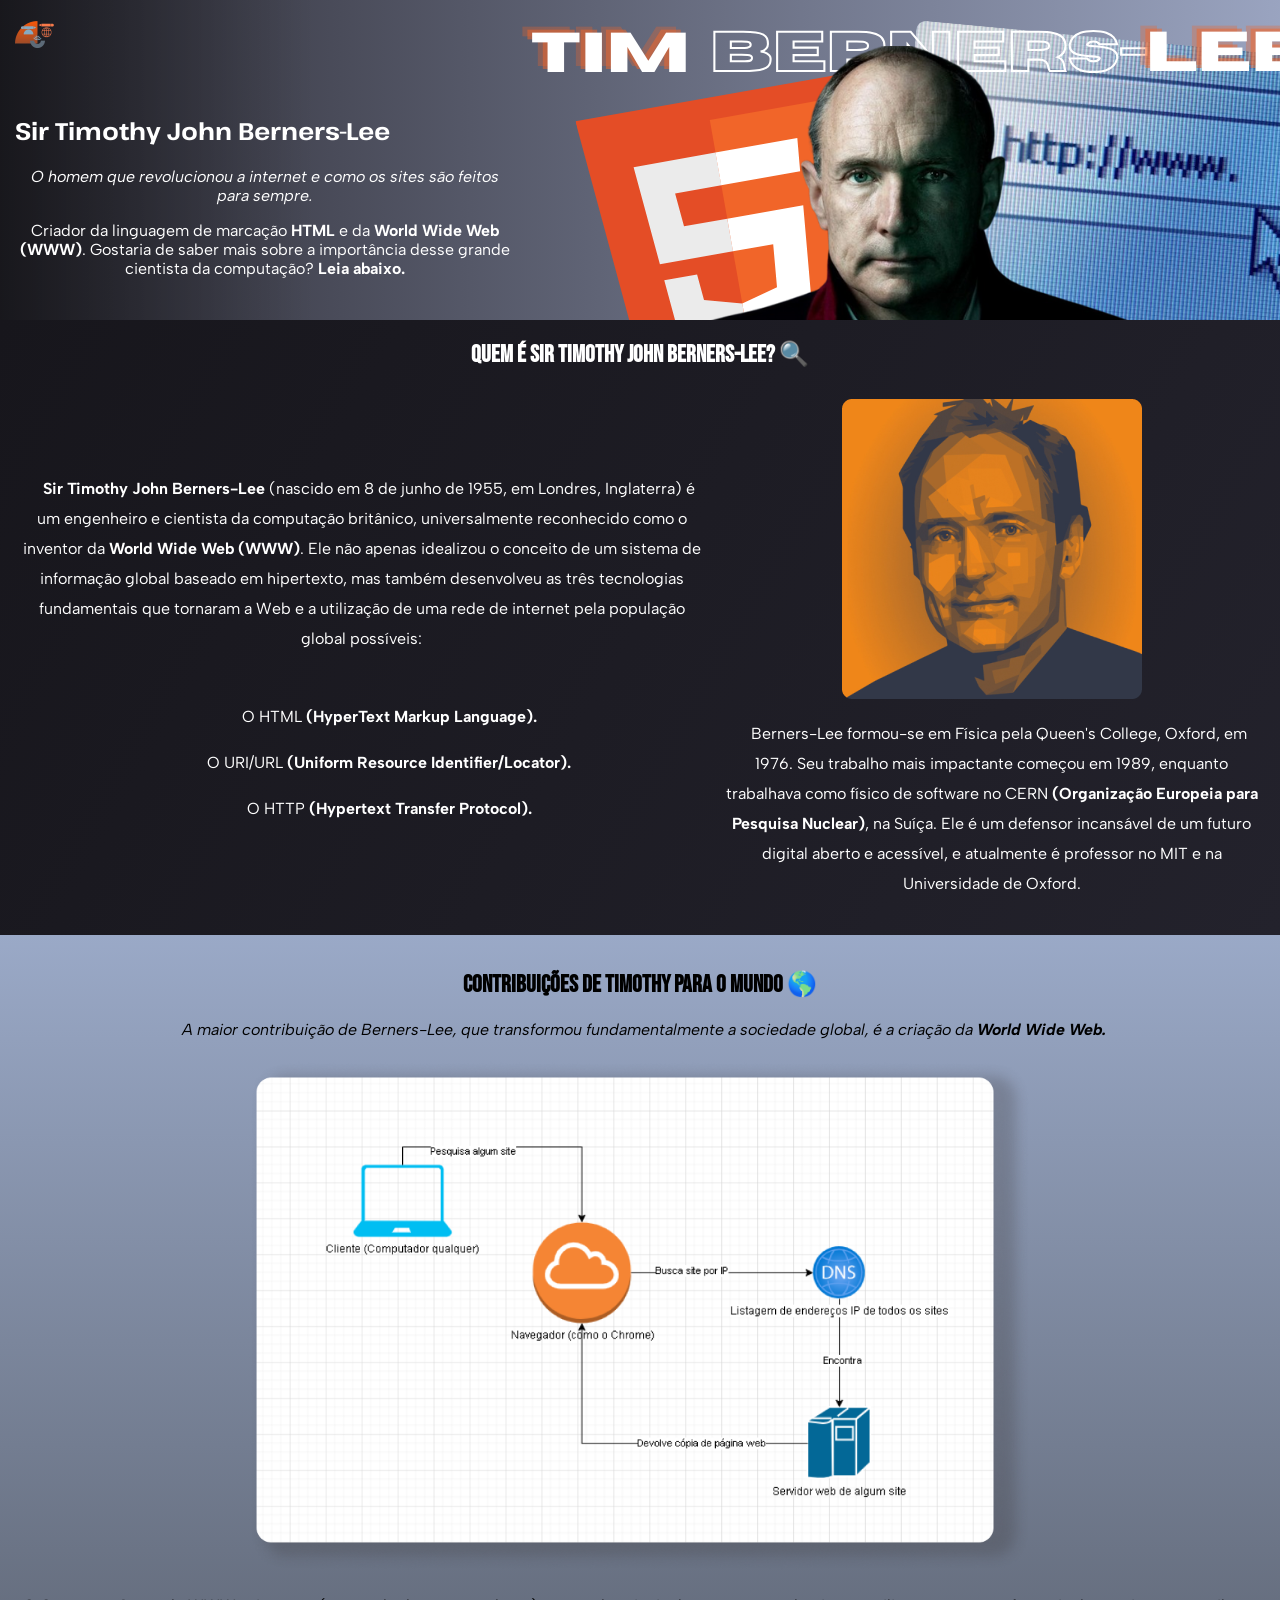
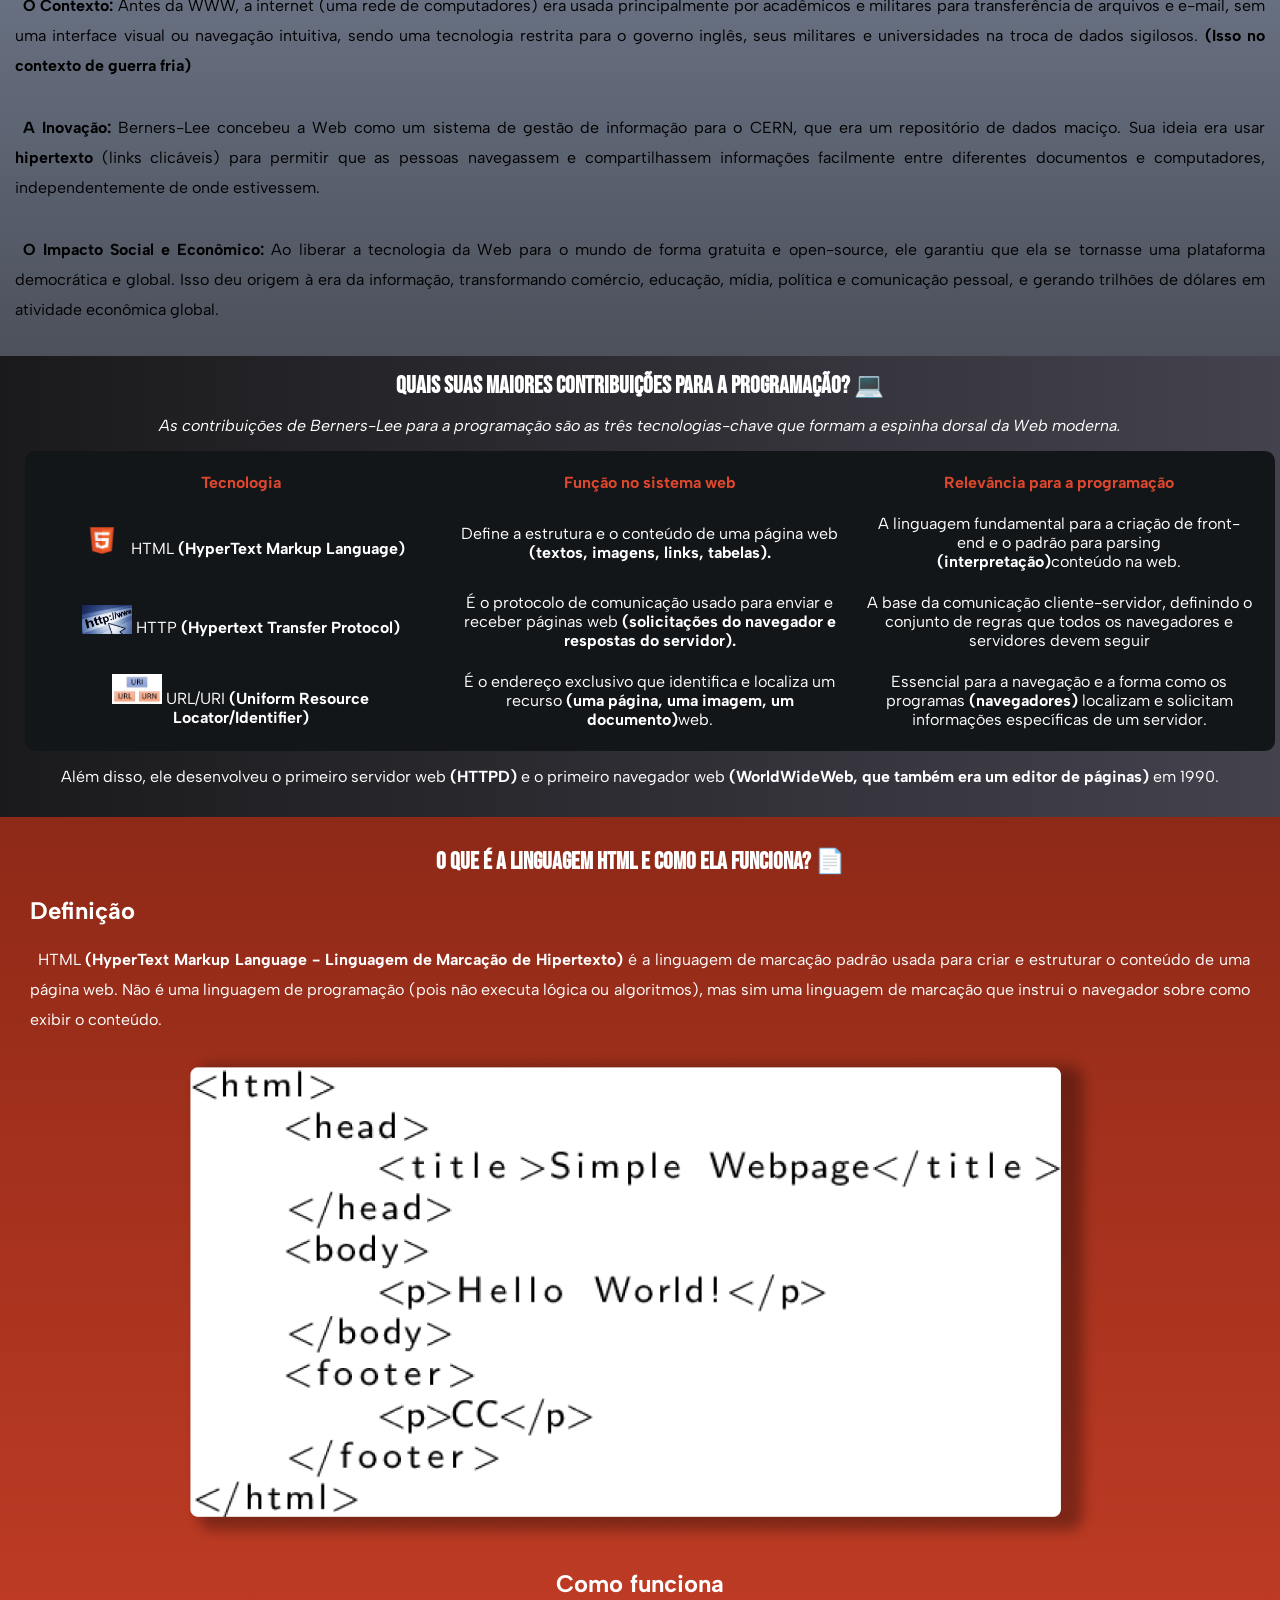
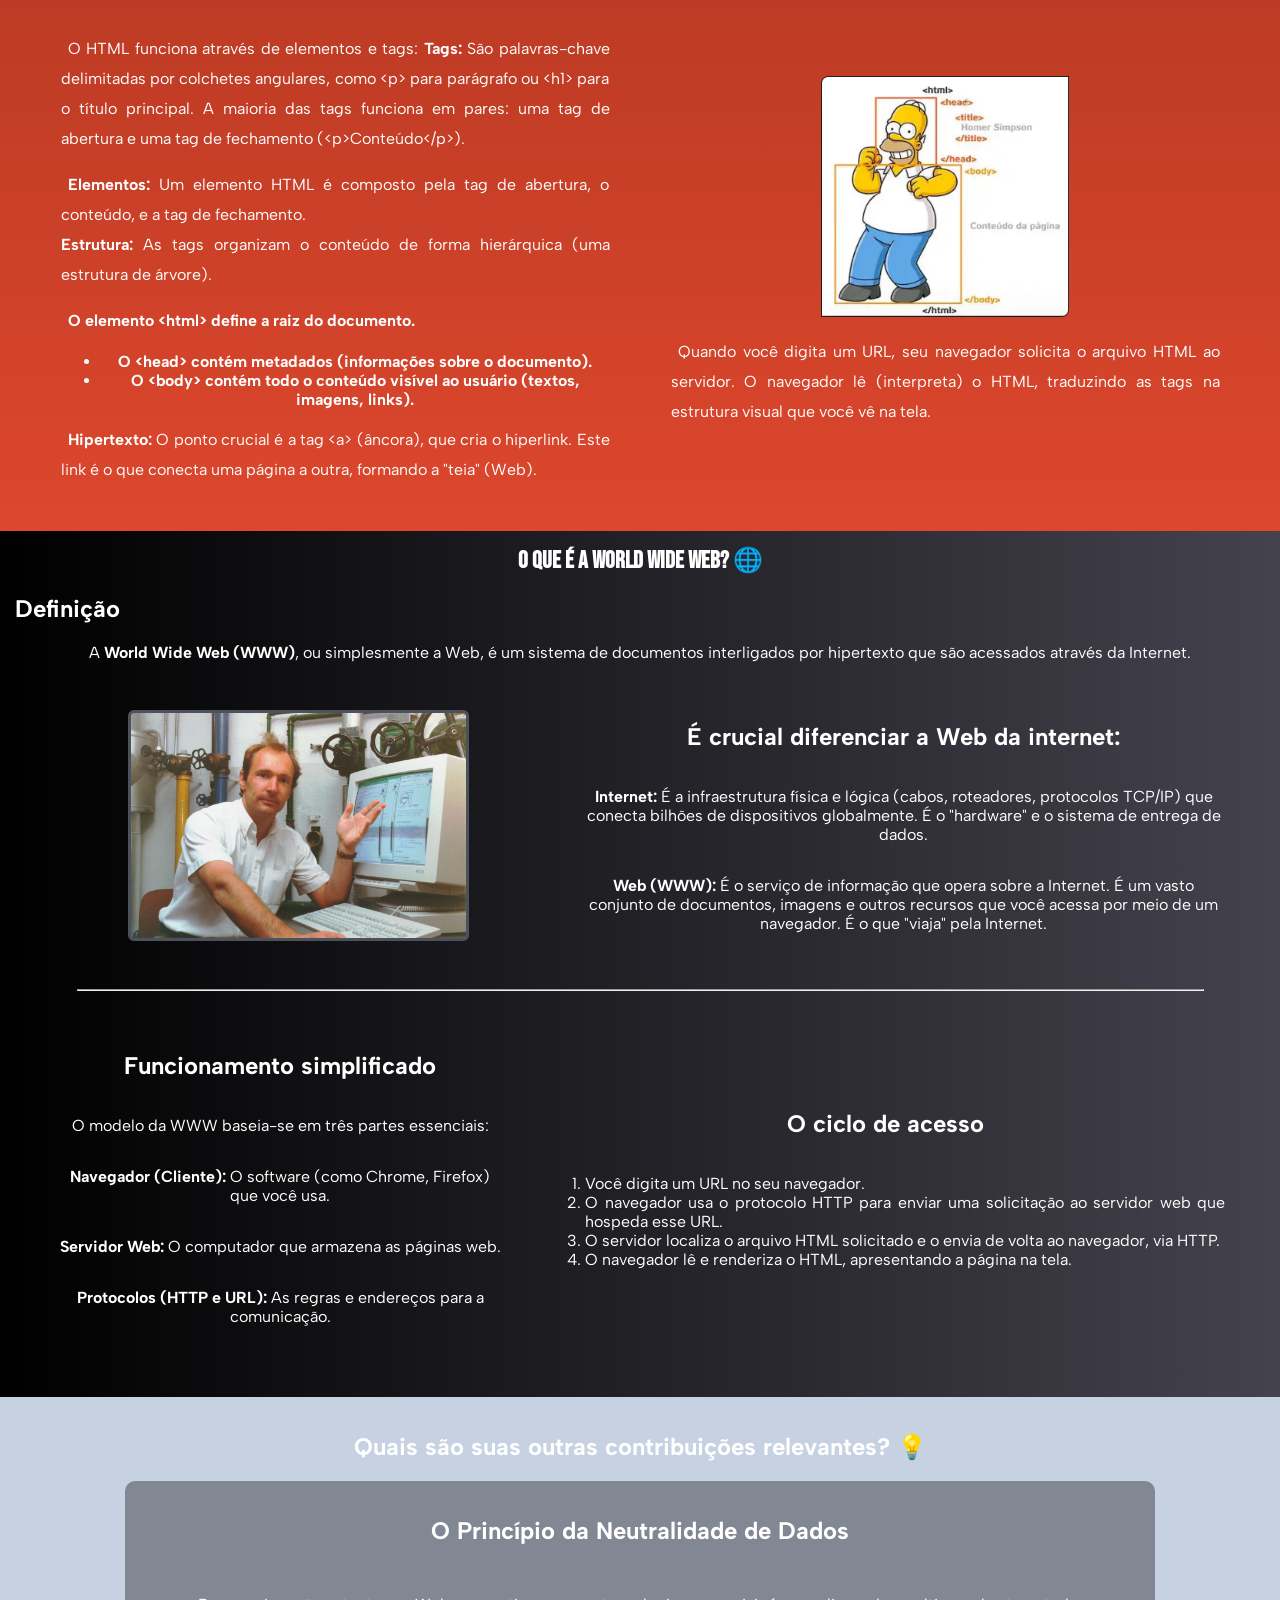
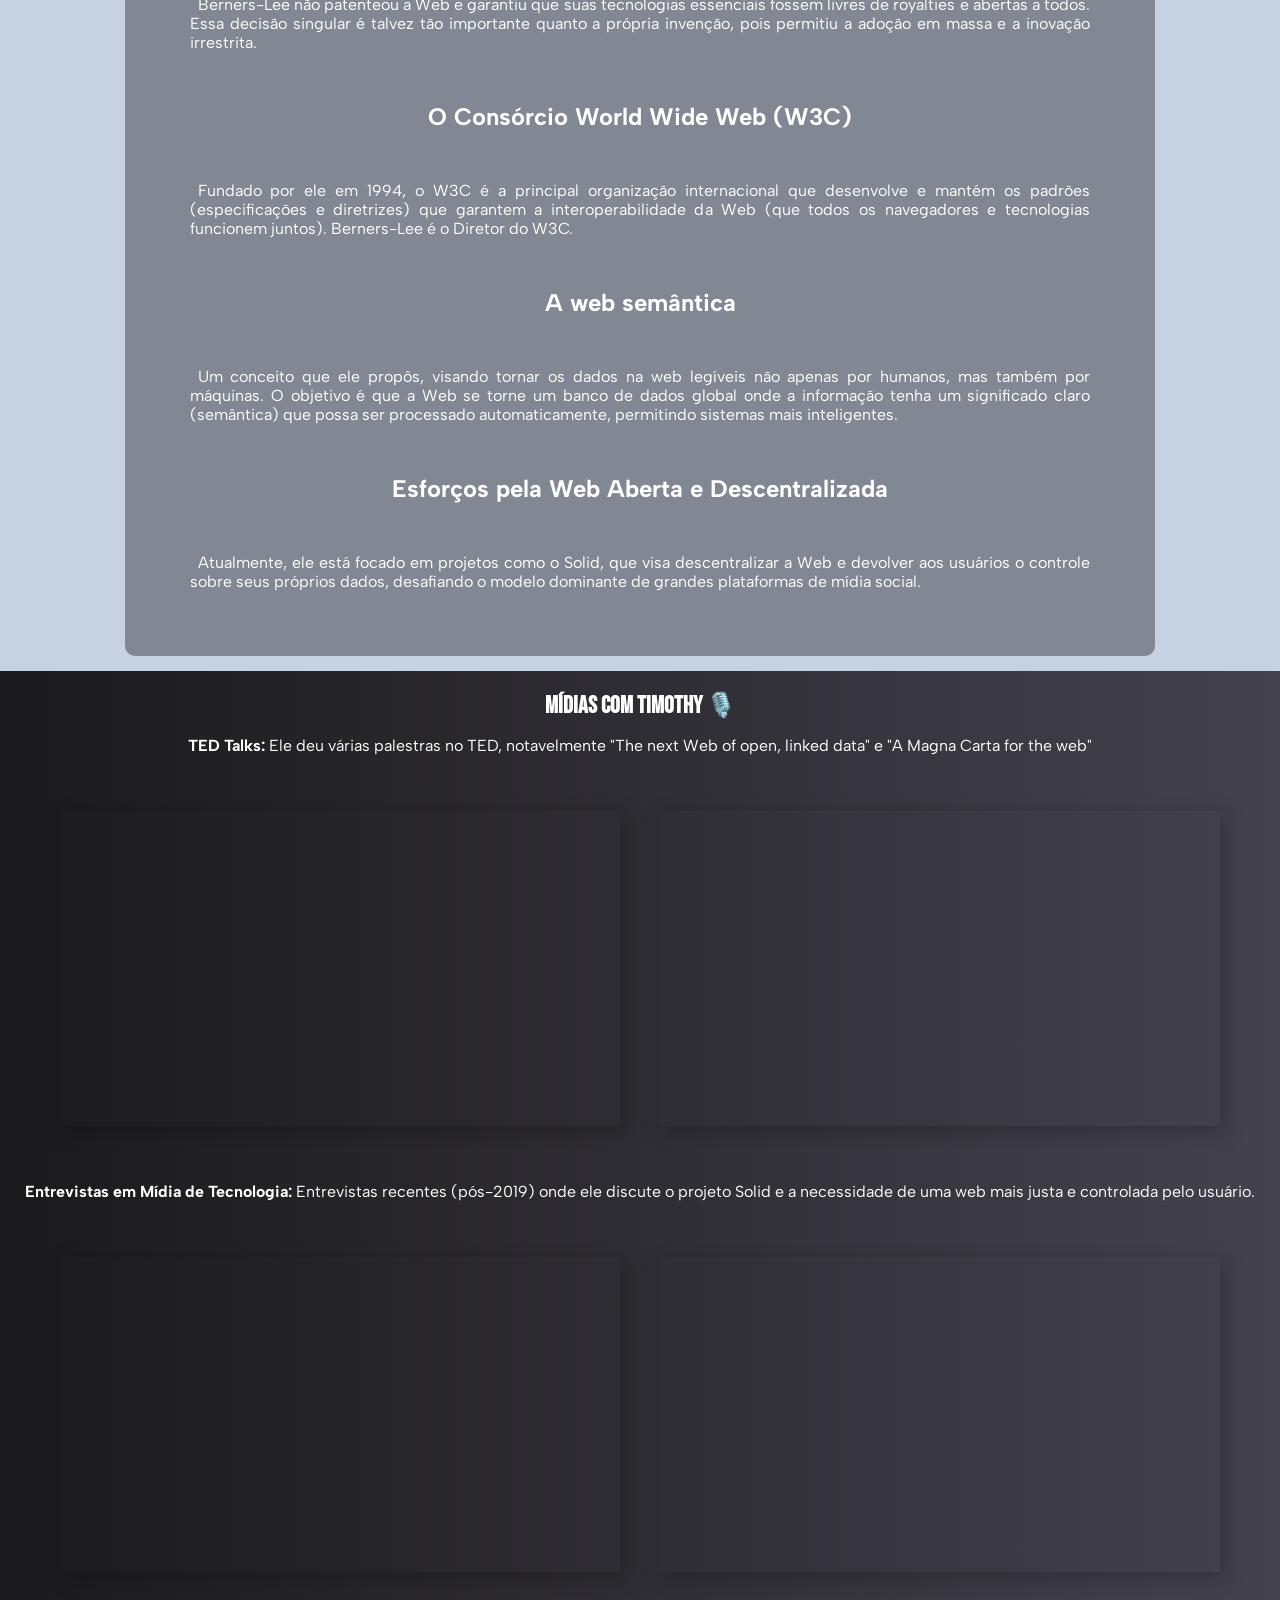
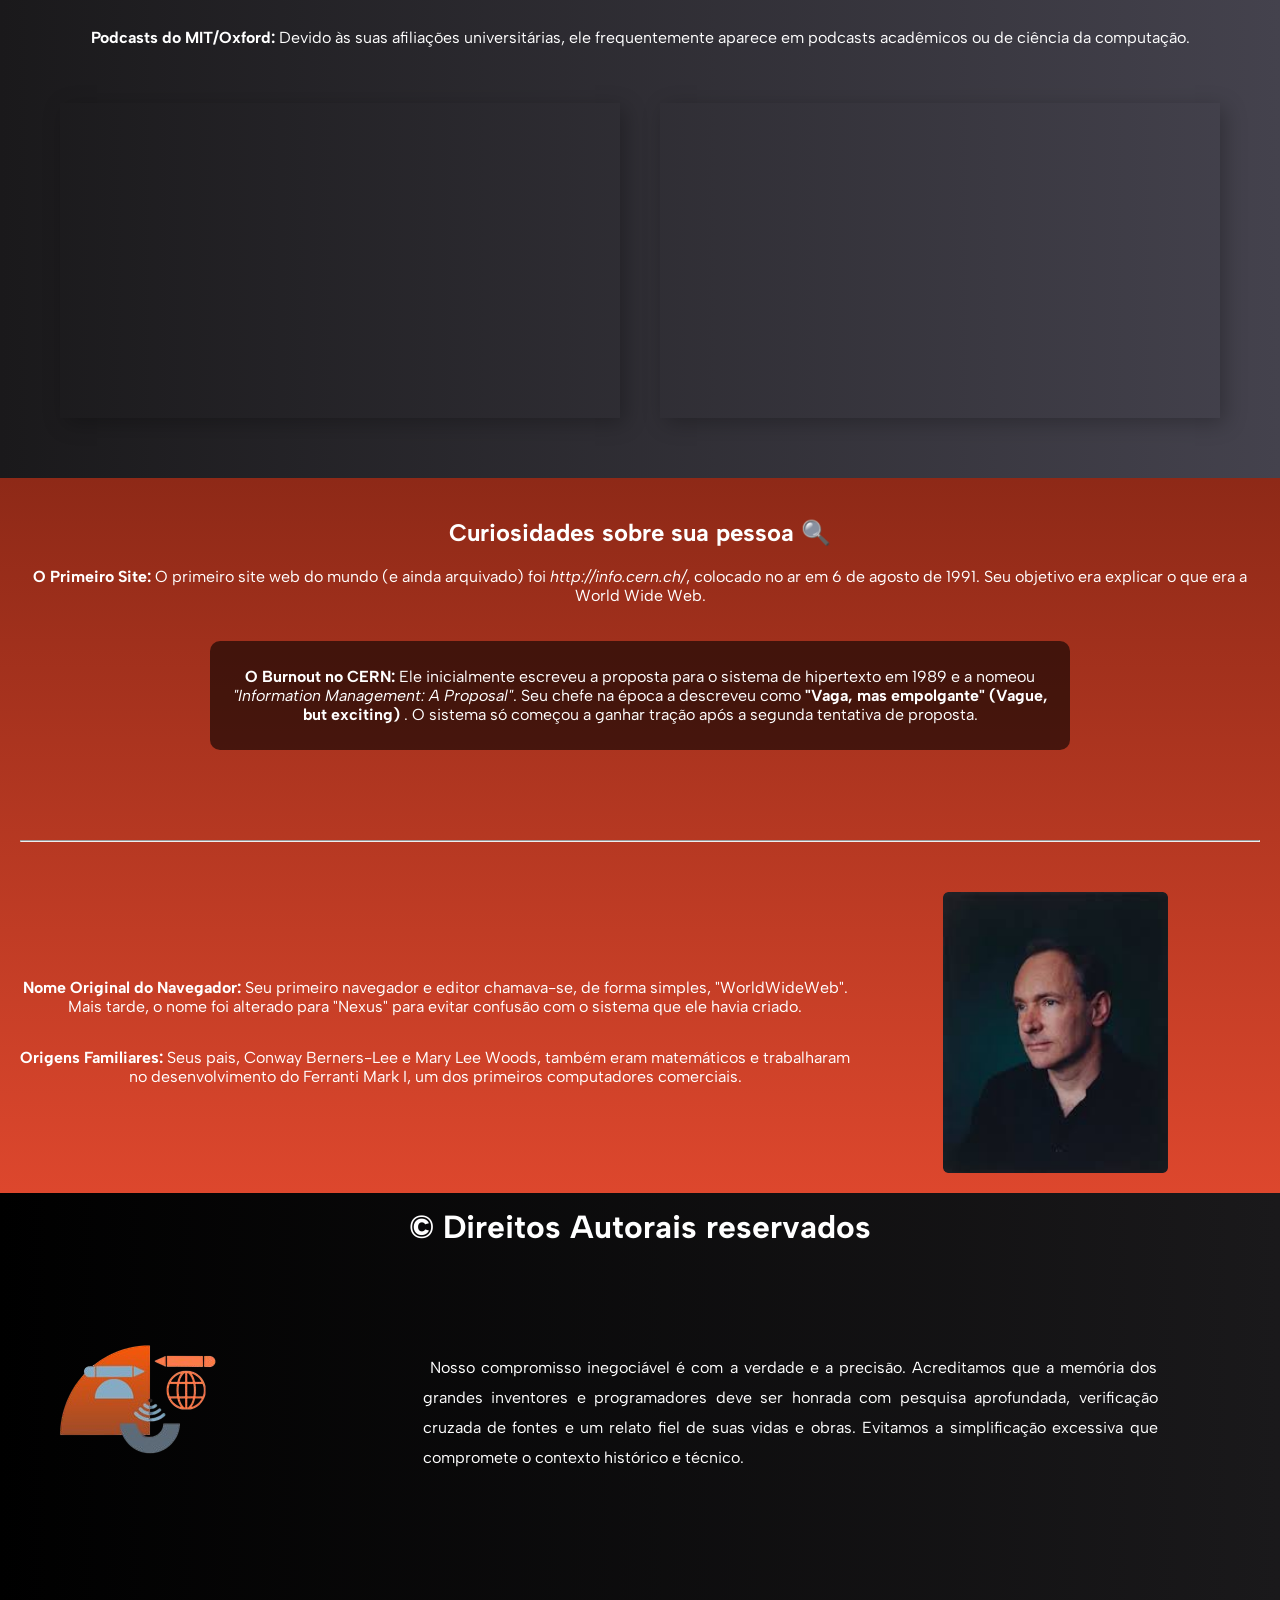
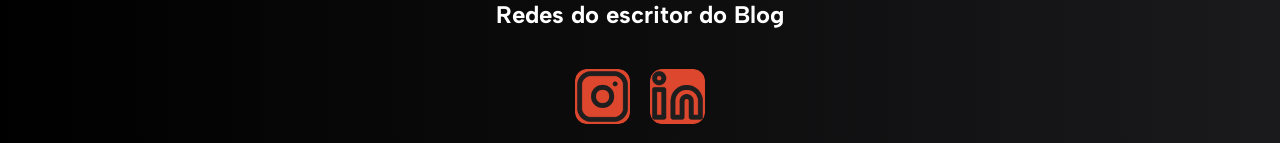
==== commit 2839e036: "Tabela feita e seção para mim" ====
--- a/src/public/index.html
+++ b/src/public/index.html
@@ -76,21 +76,6 @@
                     </p>
                 </div>
             </div>
-            <!--<div id="redes_tim">
-                <div>
-                    <picture>
-                        <abbr title="Instagram de Timothy"><a target="_blank" href="https://www.instagram.com/tim.berners_lee/"><img
-                                    src="./images/icons/instagram.png" alt="instagram"></a></abbr>
-                    </picture>
-                    <picture>
-                        <abbr title="Twitter de Timothy"><a target="_blank" href="https://x.com/timberners_lee"><img
-                                    src="./images/icons/twitter.png" alt="twitter"></a></abbr>
-                    </picture>
-                    <picture>
-                        <abbr title="Linkedin"><a target="_blank" href="https://in.linkedin.com/in/tim-berners-lee-3b9777308"><img
-                                    src="./images/icons/linkedin.png" alt="linkedin"></a></abbr>
-                    </picture>
-                </div>-->
             </div>
         </aside>
 
@@ -137,54 +122,59 @@
                     dorsal da Web moderna.</p>
             </em>
 
-            <table>
-                <thead>
-                    <th>
-
-                    </th>
-                    <th>
-
-                    </th>
-                    <th>
-
-                    </th>
-                </thead>
-                <tbody>
-                    <tr>
-                        <td>
-
-                        </td>
-                        <td>
-
-                        </td>
-                        <td>
-
-                        </td>
-                    </tr>
-                    <tr>
-                        <td>
-
-                        </td>
-                        <td>
-
-                        </td>
-                        <td>
-
-                        </td>
-                    </tr>
-                    <tr>
-                        <td>
-
-                        </td>
-                        <td>
-
-                        </td>
-                        <td>
-
-                        </td>
-                    </tr>
-                </tbody>
-            </table>
+            <div>
+                <table>
+                    <thead>
+                        <th>
+                            Tecnologia
+                        </th>
+                        <th>
+                            Função no sistema web
+                        </th>
+                        <th>
+                            Relevância para a programação
+                        </th>
+                    </thead>
+                    <tbody>
+                        <tr>
+                            <td class="tbl1">
+                                <img src="./images/icons/html_icon.png" alt="html">
+                                HTML <strong>(HyperText Markup Language)</strong>
+                            </td>
+                            <td>
+                                   Define a estrutura e o conteúdo de uma página web <strong>(textos, imagens, links, tabelas).</strong>
+                            </td>
+                            <td>
+                                   A linguagem fundamental para a criação de front-end e o padrão para parsing <strong>(interpretação)</strong>conteúdo na web.
+                            </td>
+                        </tr>
+                        <tr>
+                            <td class="tbl1">
+                                <img src="./images/icons/https_icon.png" alt="https">
+                                HTTP <strong>(Hypertext Transfer Protocol)</strong>
+                            </td>
+                            <td>
+                                 É o protocolo de comunicação usado para enviar e receber páginas web <strong>(solicitações do navegador e respostas do servidor).</strong>
+                            </td>
+                            <td>
+                                  A base da comunicação cliente-servidor, definindo o conjunto de regras que todos os navegadores e servidores devem seguir
+                            </td>
+                        </tr>
+                        <tr>
+                            <td class="tbl1">
+                                <img src="./images/icons/url-uri.png" alt="url/uri">
+                                URL/URI <strong>(Uniform Resource Locator/Identifier)</strong>
+                            </td>
+                            <td>
+                                   É o endereço exclusivo que identifica e localiza um recurso <strong>(uma página, uma imagem, um documento)</strong>web.
+                            </td>
+                            <td>
+                                Essencial para a navegação e a forma como os programas <strong>(navegadores)</strong> localizam e solicitam informações específicas de um servidor.
+                            </td>
+                        </tr>
+                    </tbody>
+                </table>
+            </div>
 
             <p>Além disso, ele desenvolveu o primeiro servidor web <strong>(HTTPD)</strong> e o primeiro navegador web
                 <strong>(WorldWideWeb, que também era um editor de páginas)</strong> em 1990.
@@ -471,6 +461,18 @@
                 </p>
             </div>
         </div>
+        <div id="redes_escritor">
+            <h2>Redes do escritor do Blog</h2>
+                <div>
+                    <picture>
+                        <abbr title="Instagram do escritor"><a target="_blank" href="https://www.instagram.com/_.vini_7/"><img
+                                    src="./images/icons/instagram.png" alt="instagram"></a></abbr>
+                    </picture>
+                    <picture>
+                        <abbr title="Linkedin do escritor"><a target="_blank" href="https://www.linkedin.com/in/vin%C3%ADcius-martins-227a0a379/"><img
+                                    src="./images/icons/linkedin.png" alt="linkedin"></a></abbr>
+                    </picture>
+                </div>
     </footer>
     <script type="module" src="./scripts/main.js"></script>
 </body>
--- a/src/public/styles/style.css
+++ b/src/public/styles/style.css
@@ -23,7 +23,7 @@
 
 p,
 footer p,
-footer h1, h2, ul {
+footer h1, h2, ul, table {
     font-family: 'Albert Sans';
 }
 
@@ -109,39 +109,6 @@
     text-align: start;
 }
 
-/*main aside#info_tim div#redes_tim {
-    display: flex;
-    flex-direction: row;
-    align-items: center;
-    justify-content: space-evenly;
-    gap: 20px;
-}
-
-main aside#info_tim div#redes_tim div {
-    display: flex;
-    flex-direction: row;
-    align-items: center;
-    justify-content: space-evenly;
-    gap: 20px;
-}
-
-main aside#info_tim div#redes_tim picture img {
-    position: relative;
-    width: 55px;
-    border-radius: 10px;
-    cursor: pointer;
-    top: 0px;
-    left: 0px;
-    transition: 0.3s;
-}
-
-main aside#info_tim div#redes_tim picture img:hover {
-    width: 58px;
-    top: -5px;
-    left: -3px;
-    box-shadow: 5px 5px 18px rgba(255, 255, 255, 0.349);
-}*/
-
 main aside#contribuicoes_tim {
     padding: 15px;
     display: flex;
@@ -171,6 +138,10 @@
     text-align: center;
     color:white;
     background-image: linear-gradient(90deg, var(--cor7),var(--cor8));
+}
+
+main aside#contribuicoes_mundo div{
+    width:100%;
 }
 
 main aside#contribuicoes_mundo table{
@@ -179,6 +150,24 @@
     background-color: #131619;
     border-radius: 10px;
     width:100%;
+}
+
+main aside#contribuicoes_mundo table th{
+    padding:10px;
+    color:var(--cor9);
+}
+
+main aside#contribuicoes_mundo table td{
+    padding:10px;
+    width:200px;
+}
+
+main aside#contribuicoes_mundo table td img{
+    width:50px;
+}
+
+main aside#contribuicoes_mundo table td.tbl1{
+    text-align: center;
 }
 
 main aside#html_funcionamento{
@@ -391,6 +380,40 @@
     text-indent: 7.5px;
     line-height: 30px;
     width: 75%;
+}
+
+footer div#redes_escritor {
+    padding:15px;
+    display: flex;
+    flex-direction: column;
+    align-items: center;
+    justify-content: space-evenly;
+    gap: 20px;
+}
+
+footer div#redes_escritor div {
+    display: flex;
+    flex-direction: row;
+    align-items: center;
+    justify-content: space-evenly;
+    gap: 20px;
+}
+
+footer div#redes_escritor picture img {
+    position: relative;
+    width: 55px;
+    border-radius: 10px;
+    cursor: pointer;
+    top: 0px;
+    left: 0px;
+    transition: 0.3s;
+}
+
+footer div#redes_escritor picture img:hover {
+    width: 58px;
+    top: -5px;
+    left: -3px;
+    box-shadow: 5px 5px 18px rgba(255, 255, 255, 0.349);
 }
 
 /*Media querys sempre têm que vir no final do arquivo css*/
@@ -436,6 +459,18 @@
         flex-wrap: wrap;
     }
 
+    main aside#contribuicoes_mundo div{
+        overflow-x: scroll;
+    }
+
+    main aside#contribuicoes_mundo table td.tbl1{
+        display:flex;
+        flex-direction: column;
+        flex-wrap: wrap;
+        align-items: center;
+        justify-content: space-between;
+    }
+
     main aside#html_funcionamento div#como_funciona div{
         width:100%;
     }
